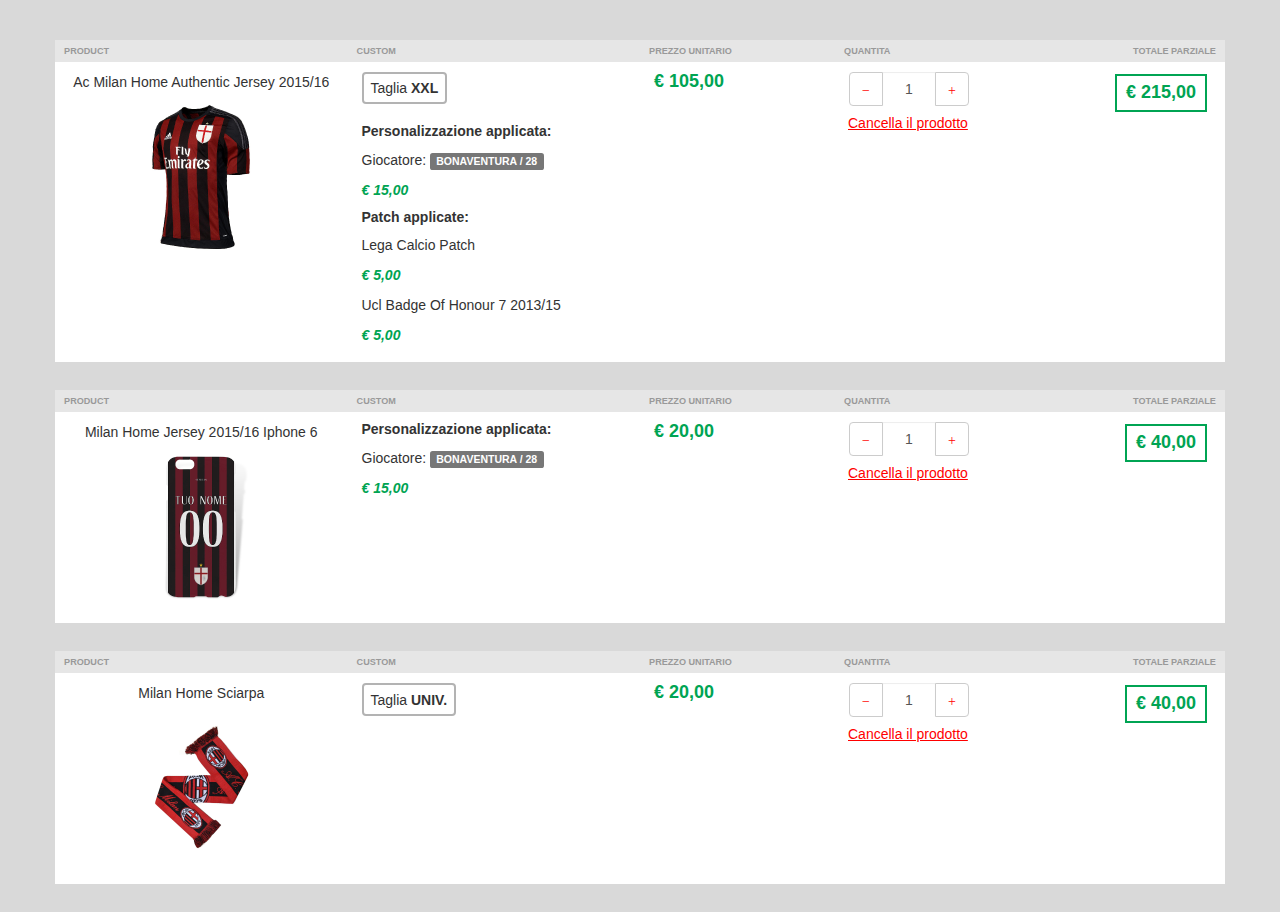
==== index.html @ c979b701 "add files" ====
<!-- col 01--><!DOCTYPE html>
<html lang="en">
  <head>
    <title>Cart AC MILAN</title>
    <title>DevTips Starter Kit</title>
    <meta charset="utf-8">
    <meta name="viewport" content="width=device-width, initial-scale=1">
    <!--link(rel="shortcut icon" href="assets/img/favicons/favicon.ico")-->
    <link rel="stylesheet" href="assets/css/main.css">
    <link href="" rel="stylesheet" type="text/css">
  </head>
  <body class="cart-checkout">
    <!-- content here
    .container-fluid
    	.container
    		header
    			p.text-center sample header
    		section.contentLineUP
    			block topBlock
    				if namepage == "cart"
    					.col-xs-12
    						h1 SHOPPING CART
    				if namepage == "cart-checkout"
    					.col-xs-12.col-sm-3
    						h3 SHOPPING CART
    					.col-xs-12.col-sm-9
    						ul.list-inline.pull-right
    							li
    								a(href="#paypall")
    									img(src="assets/images/payPall.jpg")
    							li
    								a.btn.btn-lg.btn-primary(href="#paypall")= checkOutBtnCopy
    --><br><br>
    <div class="container-fluid containerTableProd no-gutter">
      <div class="container no-gutter">
        <!-- product 01-->
        <div class="ProdTable row">
          <div class="col-xs-12 col-sm-6 col-md-3 product">
            <p class="titleHead"><strong>product</strong></p>
            <p class="text-center">Ac Milan Home Authentic Jersey 2015/16</p><img src="assets/images/thumb01.jpg" class="img-responsive"/>
          </div>
          <div class="col-xs-12 col-sm-6 col-md-3 custom">
            <p class="titleHead"><strong>custom</strong></p>
            <p class="size">Taglia <strong>XXL</strong></p>
            <ul class="customisation">
              <li>
                <h5><strong>Personalizzazione applicata:</strong></h5>
                <p>Giocatore: <span class="label label-default lead">BONAVENTURA / 28</span></p>
                <p class="price"><strong><em>€ 15,00</em></strong></p>
              </li>
              <li>
                <h5><strong>Patch applicate:</strong></h5>
                <div class="pers">
                  <p>Lega Calcio Patch</p>
                  <p class="price"><strong><em>€ 5,00</em></strong></p>
                </div>
                <div class="pers">
                  <p>Ucl Badge Of Honour 7 2013/15</p>
                  <p class="price"><strong><em>€ 5,00</em></strong></p>
                </div>
              </li>
            </ul>
          </div>
          <div class="col-xs-12 col-sm-12 col-md-6 priceOption">
            <div class="row">
              <div class="col-xs-12 col-sm-6 col-md-4 priceUnit">
                <p class="titleHead"><strong>prezzo unitario</strong></p>
                <h4 class="price"><strong>€ 105,00</strong></h4>
              </div>
              <div class="col-xs-6 col-sm-6 col-md-4 quantity">
                <p class="titleHead"><strong>quantita</strong></p>
                <div class="input-group number-spinner"><span class="input-group-btn left">
                    <button data-dir="dwn" class="btn btn-default"><span class="glyphicon glyphicon-minus"></span></button></span>
                  <input type="text" value="1" class="form-control text-center qty"><span class="input-group-btn right">
                    <button data-dir="up" class="btn btn-default"><span class="glyphicon glyphicon-plus"></span></button></span>
                </div><a href="#" class="btn">Cancella il prodotto</a>
              </div>
              <div class="col-xs-6 col-sm-12 col-md-4 partialPrice">
                <p class="titleHead"><strong>totale parziale</strong></p>
                <h4 class="unitPrice"><strong class="price">€ 215,00</strong></h4>
              </div>
            </div>
          </div>
          <div class="clearfix"></div>
        </div>
        <!-- product 02-->
        <div class="ProdTable row">
          <div class="col-xs-12 col-sm-6 col-md-3 product">
            <p class="titleHead"><strong>product</strong></p>
            <p class="text-center">Milan Home Jersey 2015/16 Iphone 6</p><img src="assets/images/thumb02.jpg" class="img-responsive"/>
          </div>
          <div class="col-xs-12 col-sm-6 col-md-3 custom">
            <p class="titleHead"><strong>custom</strong></p>
            <!--p.size Taglia XXL-->
            <ul class="customisation">
              <li>
                <h5><strong>Personalizzazione applicata:</strong></h5>
                <p>Giocatore: <span class="label label-default lead">BONAVENTURA / 28</span></p>
                <p class="price"><strong><em>€ 15,00</em></strong></p>
              </li>
              <!--li
              h5: strong Patch applicate:
              +patch("Lega Calcio Patch", "5,00")
              +patch("Ucl Badge Of Honour 7 2013/15", "5,00")
              
              -->
            </ul>
          </div>
          <div class="col-xs-12 col-sm-12 col-md-6 priceOption">
            <div class="row">
              <div class="col-xs-12 col-sm-6 col-md-4 priceUnit">
                <p class="titleHead"><strong>prezzo unitario</strong></p>
                <h4 class="price"><strong>€ 20,00</strong></h4>
              </div>
              <div class="col-xs-6 col-sm-6 col-md-4 quantity">
                <p class="titleHead"><strong>quantita</strong></p>
                <div class="input-group number-spinner"><span class="input-group-btn left">
                    <button data-dir="dwn" class="btn btn-default"><span class="glyphicon glyphicon-minus"></span></button></span>
                  <input type="text" value="1" class="form-control text-center qty"><span class="input-group-btn right">
                    <button data-dir="up" class="btn btn-default"><span class="glyphicon glyphicon-plus"></span></button></span>
                </div><a href="#" class="btn">Cancella il prodotto</a>
              </div>
              <div class="col-xs-6 col-sm-12 col-md-4 partialPrice">
                <p class="titleHead"><strong>totale parziale</strong></p>
                <h4 class="unitPrice"><strong class="price">€ 40,00</strong></h4>
              </div>
            </div>
          </div>
          <div class="clearfix"></div>
        </div>
        <!-- product 02-->
        <div class="ProdTable row">
          <div class="col-xs-12 col-sm-6 col-md-3 product">
            <p class="titleHead"><strong>product</strong></p>
            <p class="text-center">Milan Home Sciarpa</p><img src="assets/images/thumb03.jpg" class="img-responsive"/>
          </div>
          <div class="col-xs-12 col-sm-6 col-md-3 custom">
            <p class="titleHead"><strong>custom</strong></p>
            <p class="size">Taglia <strong>UNIV.</strong></p>
          </div>
          <div class="col-xs-12 col-sm-12 col-md-6 priceOption">
            <div class="row">
              <div class="col-xs-12 col-sm-6 col-md-4 priceUnit">
                <p class="titleHead"><strong>prezzo unitario</strong></p>
                <h4 class="price"><strong>€ 20,00</strong></h4>
              </div>
              <div class="col-xs-6 col-sm-6 col-md-4 quantity">
                <p class="titleHead"><strong>quantita</strong></p>
                <div class="input-group number-spinner"><span class="input-group-btn left">
                    <button data-dir="dwn" class="btn btn-default"><span class="glyphicon glyphicon-minus"></span></button></span>
                  <input type="text" value="1" class="form-control text-center qty"><span class="input-group-btn right">
                    <button data-dir="up" class="btn btn-default"><span class="glyphicon glyphicon-plus"></span></button></span>
                </div><a href="#" class="btn">Cancella il prodotto</a>
              </div>
              <div class="col-xs-6 col-sm-12 col-md-4 partialPrice">
                <p class="titleHead"><strong>totale parziale</strong></p>
                <h4 class="unitPrice"><strong class="price">€ 40,00</strong></h4>
              </div>
            </div>
          </div>
          <div class="clearfix"></div>
        </div>
      </div>
    </div>
    <!--script(src="assets/js/jquery-2.1.4.min.js")-->
    <!--script(src="assets/js/functions.js" type="text/javascript")-->
  </body>
</html>
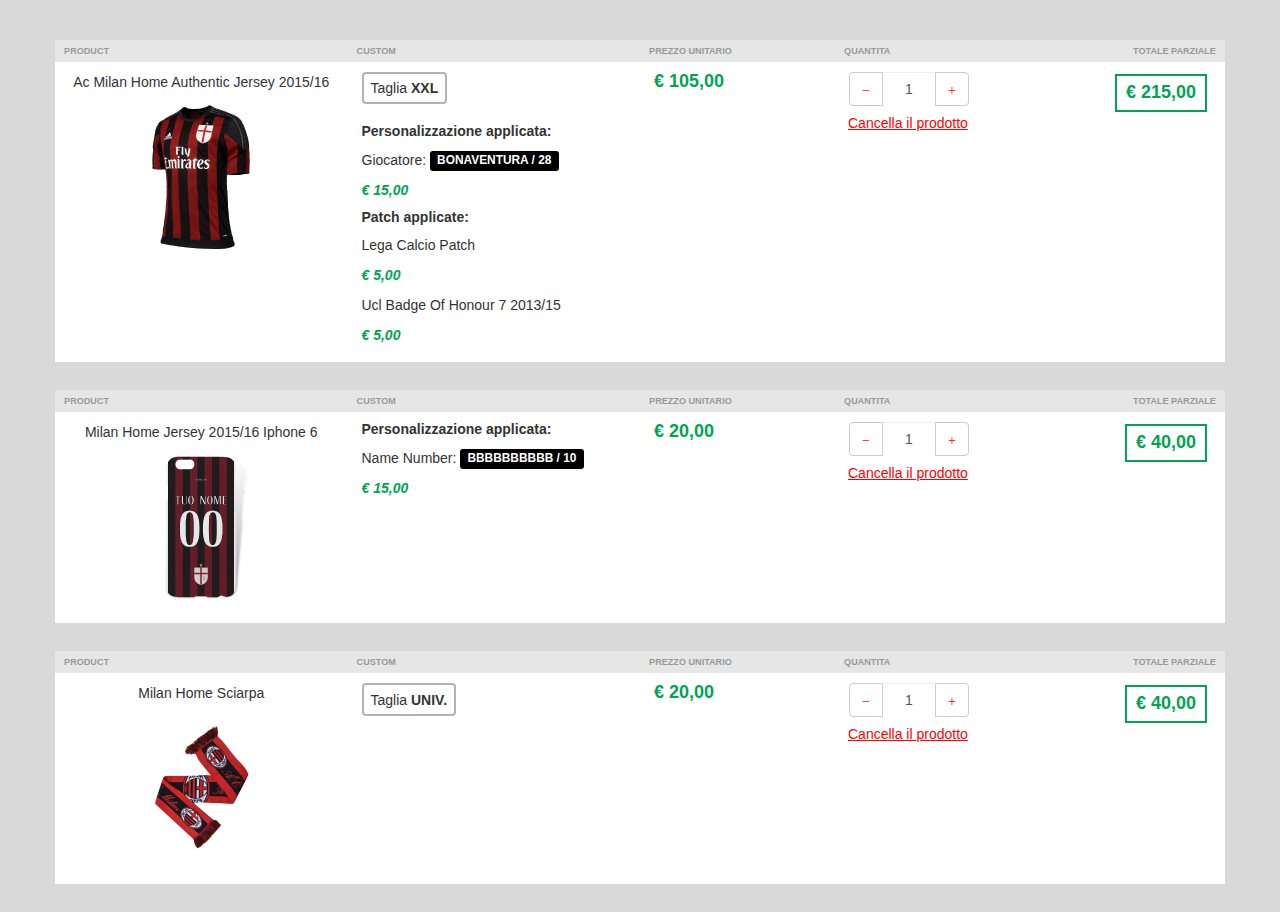
==== commit 419e1953: "sample link" ====
--- a/index.html
+++ b/index.html
@@ -46,7 +46,7 @@
             <ul class="customisation">
               <li>
                 <h5><strong>Personalizzazione applicata:</strong></h5>
-                <p>Giocatore: <span class="label label-default lead">BONAVENTURA / 28</span></p>
+                <p>Giocatore: <span class="label label-default">BONAVENTURA / 28</span></p>
                 <p class="price"><strong><em>€ 15,00</em></strong></p>
               </li>
               <li>
@@ -96,7 +96,7 @@
             <ul class="customisation">
               <li>
                 <h5><strong>Personalizzazione applicata:</strong></h5>
-                <p>Giocatore: <span class="label label-default lead">BONAVENTURA / 28</span></p>
+                <p>Name Number: <span class="label label-default">BBBBBBBBBB / 10</span></p>
                 <p class="price"><strong><em>€ 15,00</em></strong></p>
               </li>
               <!--li
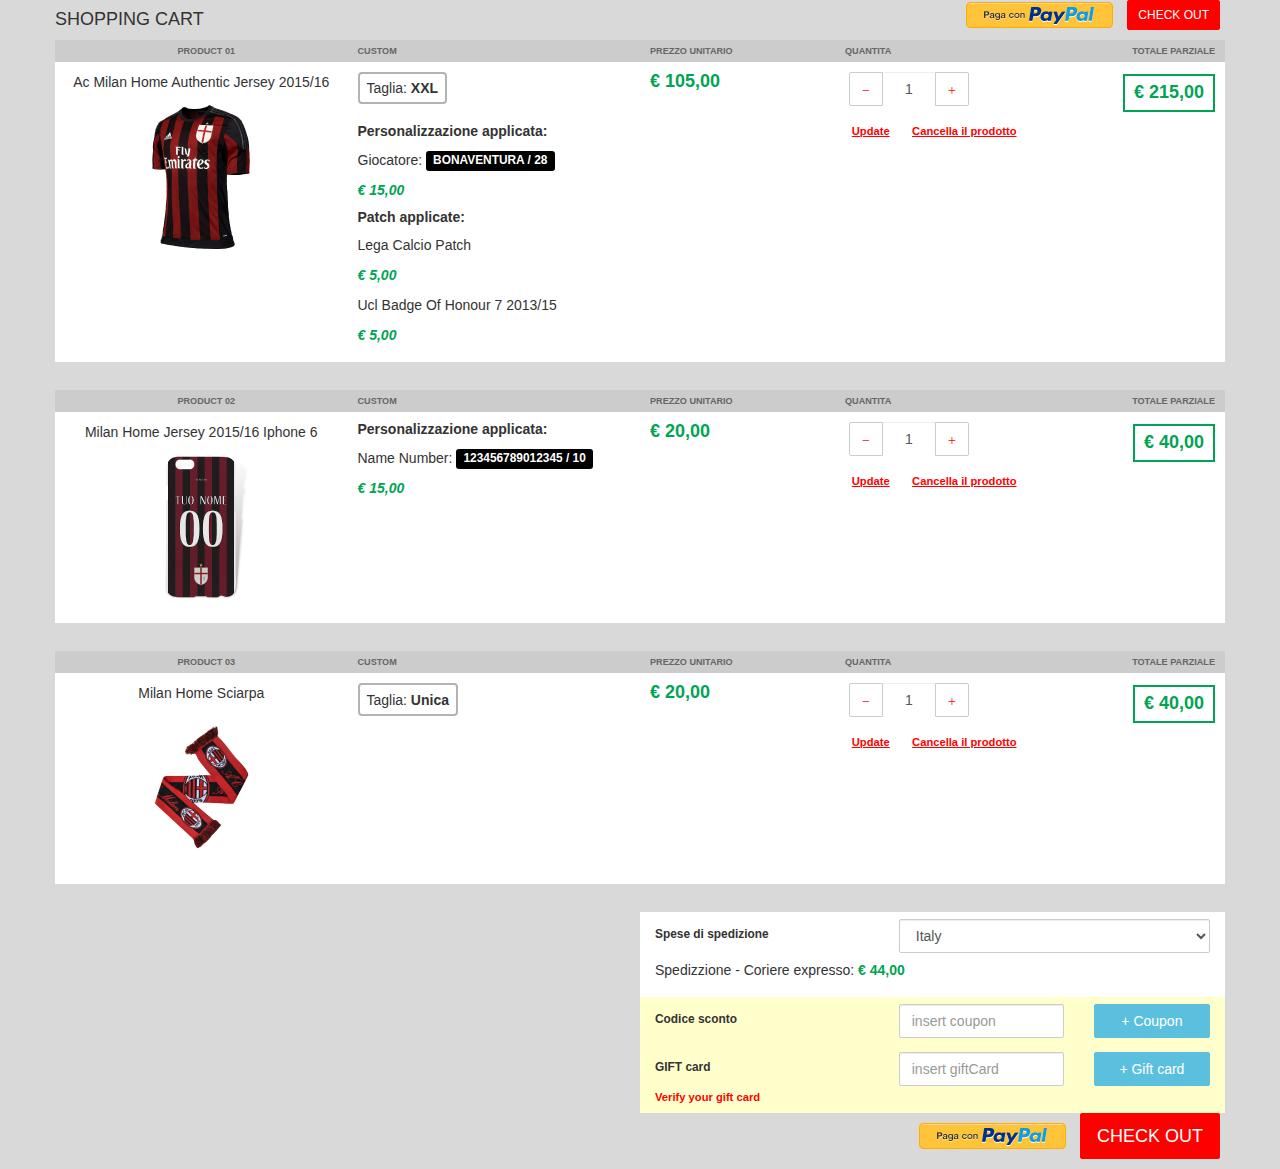
==== commit aeaee43c: "coupon gift card shipping" ====
--- a/index.html
+++ b/index.html
@@ -11,156 +11,217 @@
     <link href="" rel="stylesheet" type="text/css">
   </head>
   <body class="cart-checkout">
-    <!-- content here
-    .container-fluid
-    	.container
-    		header
-    			p.text-center sample header
-    		section.contentLineUP
-    			block topBlock
-    				if namepage == "cart"
-    					.col-xs-12
-    						h1 SHOPPING CART
-    				if namepage == "cart-checkout"
-    					.col-xs-12.col-sm-3
-    						h3 SHOPPING CART
-    					.col-xs-12.col-sm-9
-    						ul.list-inline.pull-right
-    							li
-    								a(href="#paypall")
-    									img(src="assets/images/payPall.jpg")
-    							li
-    								a.btn.btn-lg.btn-primary(href="#paypall")= checkOutBtnCopy
-    --><br><br>
-    <div class="container-fluid containerTableProd no-gutter">
+    <!-- content here-->
+    <div class="container-fluid no-gutter">
       <div class="container no-gutter">
-        <!-- product 01-->
-        <div class="ProdTable row">
-          <div class="col-xs-12 col-sm-6 col-md-3 product">
-            <p class="titleHead"><strong>product</strong></p>
-            <p class="text-center">Ac Milan Home Authentic Jersey 2015/16</p><img src="assets/images/thumb01.jpg" class="img-responsive"/>
-          </div>
-          <div class="col-xs-12 col-sm-6 col-md-3 custom">
-            <p class="titleHead"><strong>custom</strong></p>
-            <p class="size">Taglia <strong>XXL</strong></p>
-            <ul class="customisation">
-              <li>
-                <h5><strong>Personalizzazione applicata:</strong></h5>
-                <p>Giocatore: <span class="label label-default">BONAVENTURA / 28</span></p>
-                <p class="price"><strong><em>€ 15,00</em></strong></p>
-              </li>
-              <li>
-                <h5><strong>Patch applicate:</strong></h5>
-                <div class="pers">
-                  <p>Lega Calcio Patch</p>
-                  <p class="price"><strong><em>€ 5,00</em></strong></p>
-                </div>
-                <div class="pers">
-                  <p>Ucl Badge Of Honour 7 2013/15</p>
-                  <p class="price"><strong><em>€ 5,00</em></strong></p>
-                </div>
-              </li>
+        <section class="contentLineUp">
+          <div class="col-xs-12 col-sm-3">
+            <h4>SHOPPING CART</h4>
+          </div>
+          <div class="col-xs-12 col-sm-9">
+            <ul class="list-inline text-right">
+              <li><a href="#paypall"><img src="assets/images/payPall.png"></a></li>
+              <li><a href="#paypall" class="btn btn-sm btn-primary">CHECK OUT</a></li>
             </ul>
           </div>
-          <div class="col-xs-12 col-sm-12 col-md-6 priceOption">
-            <div class="row">
-              <div class="col-xs-12 col-sm-6 col-md-4 priceUnit">
-                <p class="titleHead"><strong>prezzo unitario</strong></p>
-                <h4 class="price"><strong>€ 105,00</strong></h4>
-              </div>
-              <div class="col-xs-6 col-sm-6 col-md-4 quantity">
-                <p class="titleHead"><strong>quantita</strong></p>
-                <div class="input-group number-spinner"><span class="input-group-btn left">
-                    <button data-dir="dwn" class="btn btn-default"><span class="glyphicon glyphicon-minus"></span></button></span>
-                  <input type="text" value="1" class="form-control text-center qty"><span class="input-group-btn right">
-                    <button data-dir="up" class="btn btn-default"><span class="glyphicon glyphicon-plus"></span></button></span>
-                </div><a href="#" class="btn">Cancella il prodotto</a>
-              </div>
-              <div class="col-xs-6 col-sm-12 col-md-4 partialPrice">
-                <p class="titleHead"><strong>totale parziale</strong></p>
-                <h4 class="unitPrice"><strong class="price">€ 215,00</strong></h4>
-              </div>
-            </div>
-          </div>
-          <div class="clearfix"></div>
-        </div>
-        <!-- product 02-->
-        <div class="ProdTable row">
-          <div class="col-xs-12 col-sm-6 col-md-3 product">
-            <p class="titleHead"><strong>product</strong></p>
-            <p class="text-center">Milan Home Jersey 2015/16 Iphone 6</p><img src="assets/images/thumb02.jpg" class="img-responsive"/>
-          </div>
-          <div class="col-xs-12 col-sm-6 col-md-3 custom">
-            <p class="titleHead"><strong>custom</strong></p>
-            <!--p.size Taglia XXL-->
-            <ul class="customisation">
-              <li>
-                <h5><strong>Personalizzazione applicata:</strong></h5>
-                <p>Name Number: <span class="label label-default">BBBBBBBBBB / 10</span></p>
-                <p class="price"><strong><em>€ 15,00</em></strong></p>
-              </li>
-              <!--li
-              h5: strong Patch applicate:
-              +patch("Lega Calcio Patch", "5,00")
-              +patch("Ucl Badge Of Honour 7 2013/15", "5,00")
+        </section>
+      </div>
+    </div>
+    <div class="container containerTableProd no-gutter">
+      <div class="ProdTable row">
+        <div class="col-xs-12 col-sm-6 col-md-3 product">
+          <p class="titleHead"><strong>product 01</strong></p>
+          <p class="text-center">Ac Milan Home Authentic Jersey 2015/16</p><img src="assets/images/thumb01.jpg" class="img-responsive"/>
+        </div>
+        <div class="col-xs-12 col-sm-6 col-md-3 custom">
+          <p class="titleHead"><strong>custom</strong></p>
+          <p class="size">Taglia: <strong>XXL</strong></p>
+          <ul class="customisation">
+            <li>
+              <h5><strong>Personalizzazione applicata:</strong></h5>
+              <p>Giocatore: <span class="label label-default">BONAVENTURA / 28</span></p>
+              <p class="price"><strong><em>€ 15,00</em></strong></p>
+            </li>
+            <li>
+              <h5><strong>Patch applicate:</strong></h5>
+              <div class="pers">
+                <p>Lega Calcio Patch</p>
+                <p class="price"><strong><em>€ 5,00</em></strong></p>
+              </div>
+              <div class="pers">
+                <p>Ucl Badge Of Honour 7 2013/15</p>
+                <p class="price"><strong><em>€ 5,00</em></strong></p>
+              </div>
+            </li>
+          </ul>
+        </div>
+        <hr class="col-xs-12 visible-xs-block visible-sm-block">
+        <div class="col-xs-12 col-sm-12 col-md-6 priceOption">
+          <div class="row">
+            <div class="col-xs-12 col-sm-12 col-md-4 priceUnit">
+              <p class="titleHead"><strong>prezzo unitario</strong></p>
+              <h4 class="price"><strong>€ 105,00</strong></h4>
+            </div>
+            <div class="col-xs-6 col-sm-6 col-md-4 quantity">
+              <p class="titleHead"><strong>quantita</strong></p>
+              <div class="input-group number-spinner"><span class="input-group-btn left">
+                  <button data-dir="dwn" class="btn btn-default"><span class="glyphicon glyphicon-minus"></span></button></span>
+                <input type="text" value="1" class="form-control text-center qty"><span class="input-group-btn right">
+                  <button data-dir="up" class="btn btn-default"><span class="glyphicon glyphicon-plus"></span></button></span>
+              </div>
+              <div class="modifyAction"><a href="#" class="update"><strong>Update</strong></a><a href="#" class="delete"><strong>Cancella il prodotto</strong></a></div>
+            </div>
+            <div class="col-xs-6 col-sm-6 col-md-4 partialPrice">
+              <p class="titleHead"><strong>totale parziale</strong></p>
+              <h4 class="unitPrice"><strong class="price">€ 215,00</strong></h4>
+            </div>
+          </div>
+        </div>
+        <div class="clearfix"></div>
+      </div>
+      <div class="ProdTable row">
+        <div class="col-xs-12 col-sm-6 col-md-3 product">
+          <p class="titleHead"><strong>product 02</strong></p>
+          <p class="text-center">Milan Home Jersey 2015/16 Iphone 6</p><img src="assets/images/thumb02.jpg" class="img-responsive"/>
+        </div>
+        <div class="col-xs-12 col-sm-6 col-md-3 custom">
+          <p class="titleHead"><strong>custom</strong></p>
+          <!--p.size Taglia XXL-->
+          <ul class="customisation">
+            <li>
+              <h5><strong>Personalizzazione applicata:</strong></h5>
+              <p>Name Number: <span class="label label-default">123456789012345 / 10</span></p>
+              <p class="price"><strong><em>€ 15,00</em></strong></p>
+            </li>
+            <!--li
+            h5: strong Patch applicate:
+            +patch("Lega Calcio Patch", "5,00")
+            +patch("Ucl Badge Of Honour 7 2013/15", "5,00")
+            -->
+          </ul>
+        </div>
+        <hr class="col-xs-12 visible-xs-block visible-sm-block">
+        <div class="col-xs-12 col-sm-12 col-md-6 priceOption">
+          <div class="row">
+            <div class="col-xs-12 col-sm-12 col-md-4 priceUnit">
+              <p class="titleHead"><strong>prezzo unitario</strong></p>
+              <h4 class="price"><strong>€ 20,00</strong></h4>
+            </div>
+            <div class="col-xs-6 col-sm-6 col-md-4 quantity">
+              <p class="titleHead"><strong>quantita</strong></p>
+              <div class="input-group number-spinner"><span class="input-group-btn left">
+                  <button data-dir="dwn" class="btn btn-default"><span class="glyphicon glyphicon-minus"></span></button></span>
+                <input type="text" value="1" class="form-control text-center qty"><span class="input-group-btn right">
+                  <button data-dir="up" class="btn btn-default"><span class="glyphicon glyphicon-plus"></span></button></span>
+              </div>
+              <div class="modifyAction"><a href="#" class="update"><strong>Update</strong></a><a href="#" class="delete"><strong>Cancella il prodotto</strong></a></div>
+            </div>
+            <div class="col-xs-6 col-sm-6 col-md-4 partialPrice">
+              <p class="titleHead"><strong>totale parziale</strong></p>
+              <h4 class="unitPrice"><strong class="price">€ 40,00</strong></h4>
+            </div>
+          </div>
+        </div>
+        <div class="clearfix"></div>
+      </div>
+      <div class="ProdTable row">
+        <div class="col-xs-12 col-sm-6 col-md-3 product">
+          <p class="titleHead"><strong>product 03</strong></p>
+          <p class="text-center">Milan Home Sciarpa</p><img src="assets/images/thumb03.jpg" class="img-responsive"/>
+        </div>
+        <div class="col-xs-12 col-sm-6 col-md-3 custom">
+          <p class="titleHead"><strong>custom</strong></p>
+          <p class="size">Taglia: <strong>Unica</strong></p>
+        </div>
+        <hr class="col-xs-12 visible-xs-block visible-sm-block">
+        <div class="col-xs-12 col-sm-12 col-md-6 priceOption">
+          <div class="row">
+            <div class="col-xs-12 col-sm-112 col-md-4 priceUnit">
+              <p class="titleHead"><strong>prezzo unitario</strong></p>
+              <h4 class="price"><strong>€ 20,00</strong></h4>
+            </div>
+            <div class="col-xs-6 col-sm-6 col-md-4 quantity">
+              <p class="titleHead"><strong>quantita</strong></p>
+              <div class="input-group number-spinner"><span class="input-group-btn left">
+                  <button data-dir="dwn" class="btn btn-default"><span class="glyphicon glyphicon-minus"></span></button></span>
+                <input type="text" value="1" class="form-control text-center qty"><span class="input-group-btn right">
+                  <button data-dir="up" class="btn btn-default"><span class="glyphicon glyphicon-plus"></span></button></span>
+              </div>
+              <div class="modifyAction"><a href="#" class="update"><strong>Update</strong></a><a href="#" class="delete"><strong>Cancella il prodotto</strong></a></div>
+            </div>
+            <div class="col-xs-6 col-sm-6 col-md-4 partialPrice">
+              <p class="titleHead"><strong>totale parziale</strong></p>
+              <h4 class="unitPrice"><strong class="price">€ 40,00</strong></h4>
+            </div>
+          </div>
+        </div>
+      </div>
+      <div class="clearfix"></div>
+    </div>
+    <!--.container-fluid-->
+    <div class="container">
+      <div class="row">
+        <div class="col-xs-12 col-sm-6"></div>
+        <!-- shipping - coupon & gift-->
+        <div class="col-xs-12 col-sm-6 shippingCouponGift">
+          <form class="form-horizontal">
+            <div class="form-group row shipping">
+              <label for="Shipping" class="col-xs-12 col-sm-6 col-md-5 control-label"><span class="text-left pull-left">Spese di spedizione</span></label>
+              <!--input.form-control( type="text" class="" id="Shipping" placeholder="Italy")-->
+              <div class="col-xs-12 col-sm-6 col-md-7">
+                <select class="form-control">
+                  <option>Italy</option>
+                  <option>Romania</option>
+                  <option>CCCP</option>
+                  <option>USA</option>
+                  <option>UK</option>
+                </select>
+              </div>
+              <!--button.btn.btn-default(type="submit")-->
+              <div class="col-xs-12">
+                <p>Spedizzione - Coriere expresso: <strong class="price">€ 44,00</strong></p>
+              </div>
+            </div>
+            <div class="form-group row coupon">
+              <label for="coupon" class="col-xs-12 col-sm-3 col-md-5 control-label"><span class="text-left pull-left">Codice sconto</span></label>
+              <div class="col-xs-7 col-sm-5 col-md-4">
+                <input type="text" id="coupon" placeholder="insert coupon" class="form-control">
+              </div>
+              <div class="col-xs-5 col-sm-4 col-md-3">
+                <button type="submit" class="btn btn-info pull-right">+ Coupon</button>
+              </div>
+              <!-- .col-xs-12
+              p Coupon: 
+              	strong FREE SHIPPING
               
               -->
-            </ul>
-          </div>
-          <div class="col-xs-12 col-sm-12 col-md-6 priceOption">
-            <div class="row">
-              <div class="col-xs-12 col-sm-6 col-md-4 priceUnit">
-                <p class="titleHead"><strong>prezzo unitario</strong></p>
-                <h4 class="price"><strong>€ 20,00</strong></h4>
-              </div>
-              <div class="col-xs-6 col-sm-6 col-md-4 quantity">
-                <p class="titleHead"><strong>quantita</strong></p>
-                <div class="input-group number-spinner"><span class="input-group-btn left">
-                    <button data-dir="dwn" class="btn btn-default"><span class="glyphicon glyphicon-minus"></span></button></span>
-                  <input type="text" value="1" class="form-control text-center qty"><span class="input-group-btn right">
-                    <button data-dir="up" class="btn btn-default"><span class="glyphicon glyphicon-plus"></span></button></span>
-                </div><a href="#" class="btn">Cancella il prodotto</a>
-              </div>
-              <div class="col-xs-6 col-sm-12 col-md-4 partialPrice">
-                <p class="titleHead"><strong>totale parziale</strong></p>
-                <h4 class="unitPrice"><strong class="price">€ 40,00</strong></h4>
-              </div>
-            </div>
-          </div>
-          <div class="clearfix"></div>
-        </div>
-        <!-- product 02-->
-        <div class="ProdTable row">
-          <div class="col-xs-12 col-sm-6 col-md-3 product">
-            <p class="titleHead"><strong>product</strong></p>
-            <p class="text-center">Milan Home Sciarpa</p><img src="assets/images/thumb03.jpg" class="img-responsive"/>
-          </div>
-          <div class="col-xs-12 col-sm-6 col-md-3 custom">
-            <p class="titleHead"><strong>custom</strong></p>
-            <p class="size">Taglia <strong>UNIV.</strong></p>
-          </div>
-          <div class="col-xs-12 col-sm-12 col-md-6 priceOption">
-            <div class="row">
-              <div class="col-xs-12 col-sm-6 col-md-4 priceUnit">
-                <p class="titleHead"><strong>prezzo unitario</strong></p>
-                <h4 class="price"><strong>€ 20,00</strong></h4>
-              </div>
-              <div class="col-xs-6 col-sm-6 col-md-4 quantity">
-                <p class="titleHead"><strong>quantita</strong></p>
-                <div class="input-group number-spinner"><span class="input-group-btn left">
-                    <button data-dir="dwn" class="btn btn-default"><span class="glyphicon glyphicon-minus"></span></button></span>
-                  <input type="text" value="1" class="form-control text-center qty"><span class="input-group-btn right">
-                    <button data-dir="up" class="btn btn-default"><span class="glyphicon glyphicon-plus"></span></button></span>
-                </div><a href="#" class="btn">Cancella il prodotto</a>
-              </div>
-              <div class="col-xs-6 col-sm-12 col-md-4 partialPrice">
-                <p class="titleHead"><strong>totale parziale</strong></p>
-                <h4 class="unitPrice"><strong class="price">€ 40,00</strong></h4>
-              </div>
-            </div>
-          </div>
-          <div class="clearfix"></div>
-        </div>
+            </div>
+            <div class="form-group row giftCard">
+              <label for="giftCard" class="col-xs-12 col-sm-3 col-md-5 control-label"><span class="text-left pull-left">GIFT card</span></label>
+              <div class="col-xs-7 col-sm-5 col-md-4">
+                <input type="text" id="giftCard" placeholder="insert giftCard" class="form-control">
+              </div>
+              <div class="col-xs-5 col-sm-4 col-md-3">
+                <button type="submit" class="btn btn-info pull-right">+ Gift card</button>
+              </div>
+              <div class="col-xs-12"><a href="#" class="bg-link"><strong>Verify your gift card</strong></a></div>
+            </div>
+          </form>
+        </div>
+      </div>
+    </div>
+    <div class="container-fluid no-gutter">
+      <div class="container no-gutter">
+        <section class="contentLineDown">
+          <div class="row">
+            <div class="col-xs-12 col-sm-12">
+              <ul class="list-inline text-right">
+                <li><a href="#paypall"><img src="assets/images/payPall.png"></a></li>
+                <li><a href="#paypall" class="btn btn-lg btn-primary">CHECK OUT</a></li>
+              </ul>
+            </div>
+          </div>
+        </section>
       </div>
     </div>
     <!--script(src="assets/js/jquery-2.1.4.min.js")-->
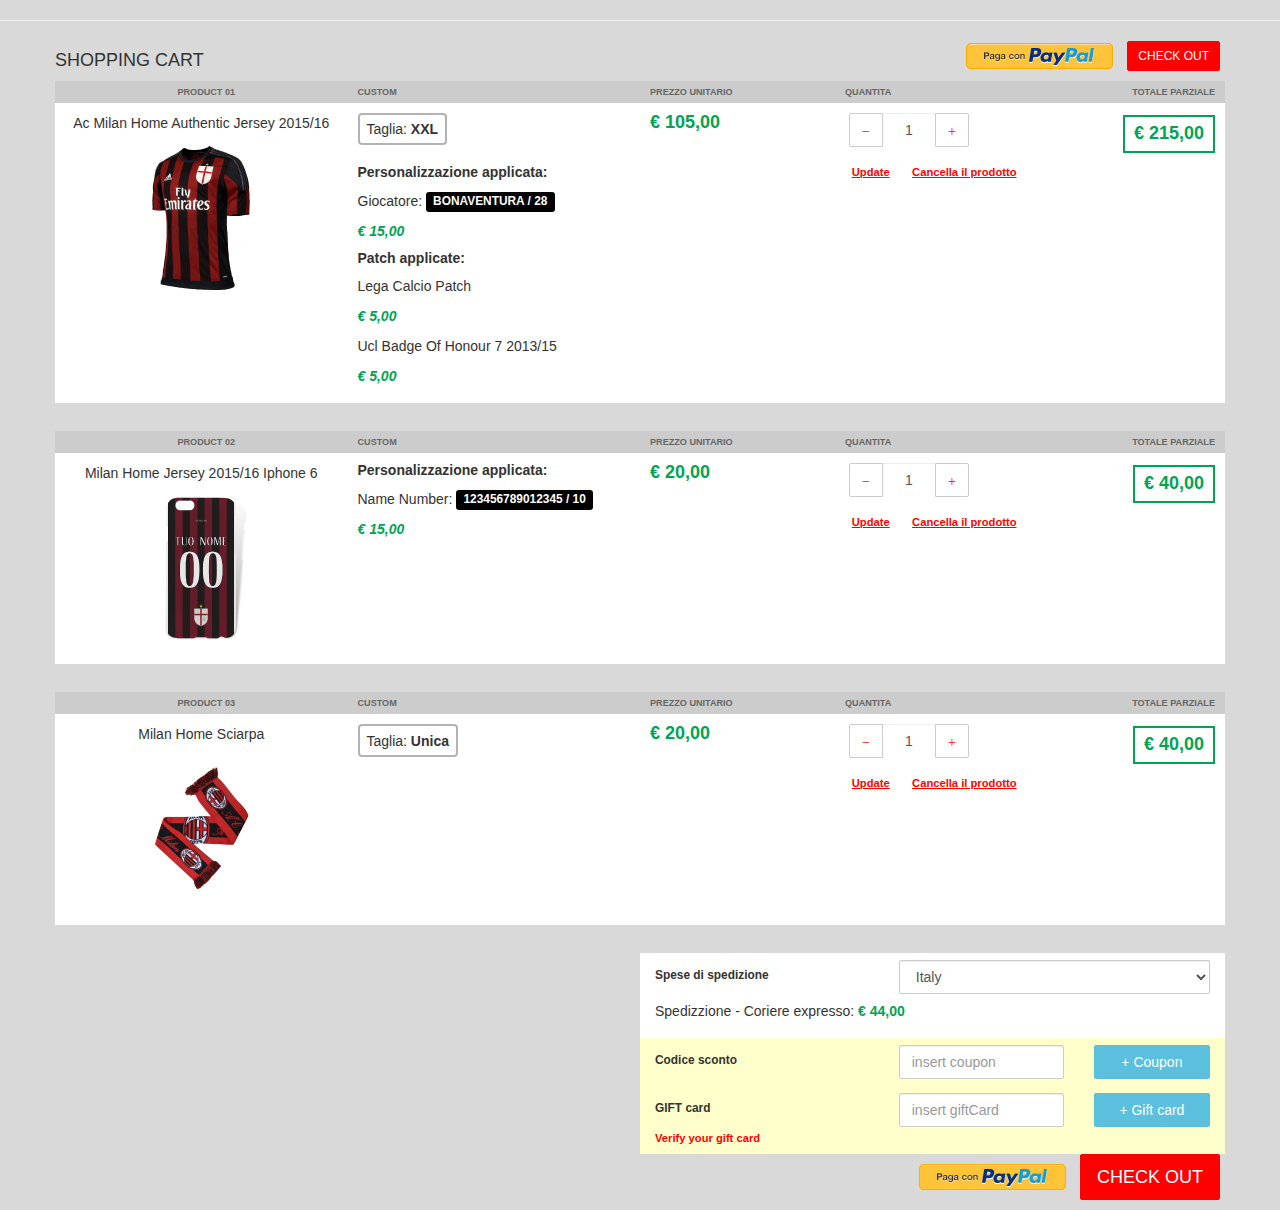
==== commit 544a401d: "ad hr TOP :)" ====
--- a/index.html
+++ b/index.html
@@ -12,6 +12,7 @@
   </head>
   <body class="cart-checkout">
     <!-- content here-->
+    <hr>
     <div class="container-fluid no-gutter">
       <div class="container no-gutter">
         <section class="contentLineUp">
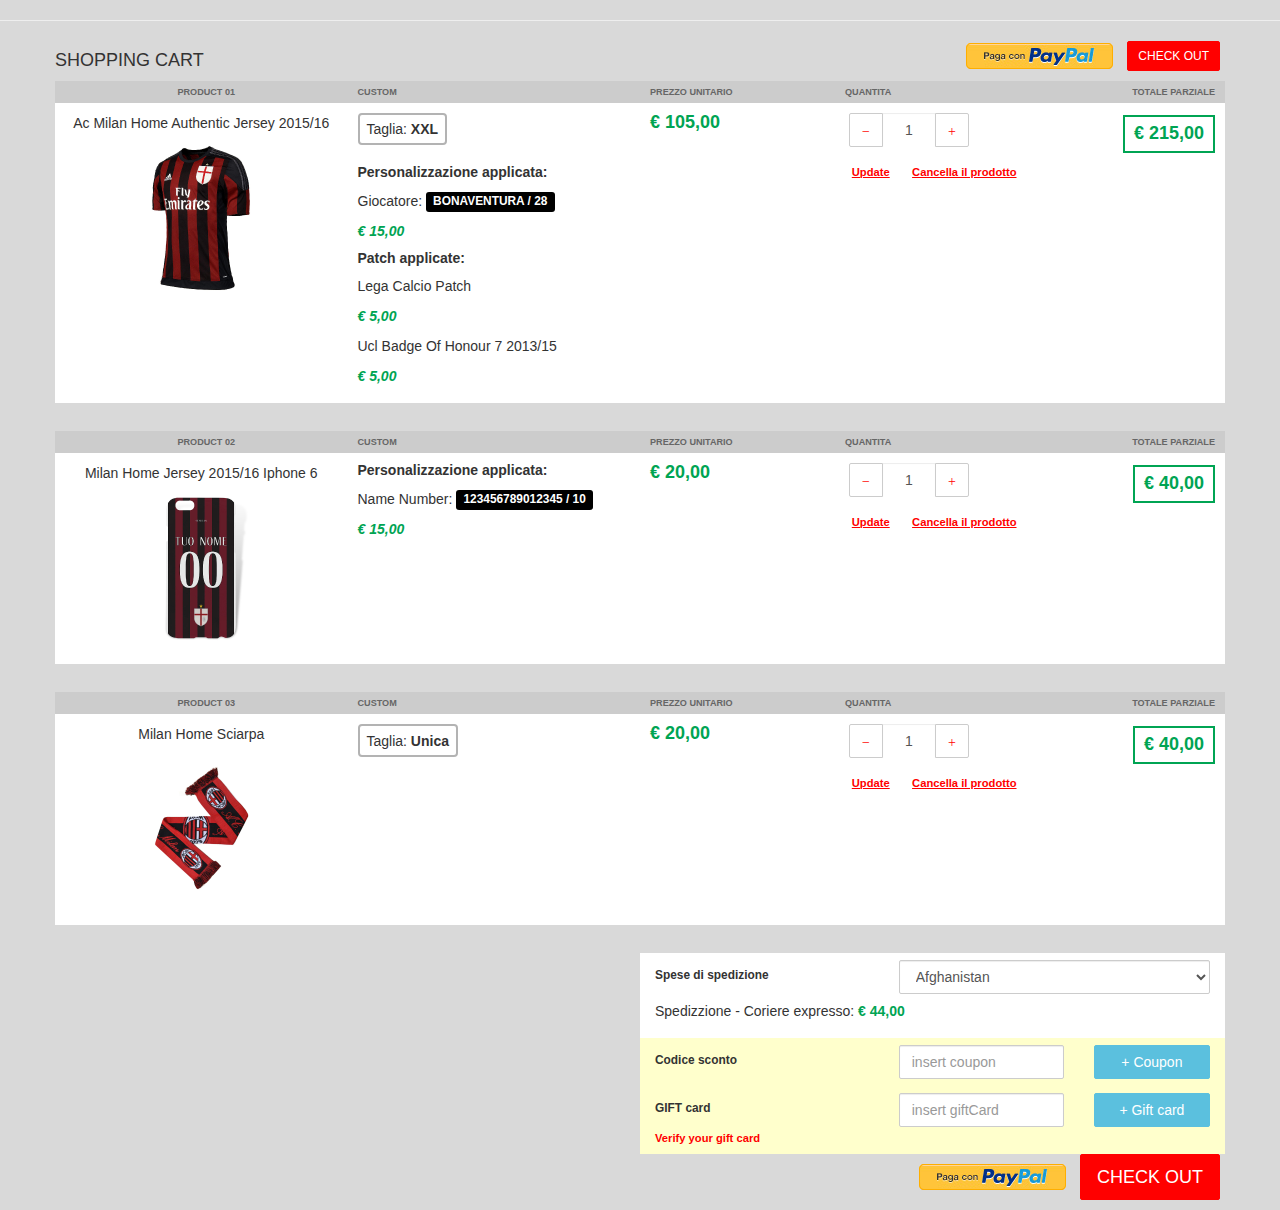
==== commit 9428f501: "add country" ====
--- a/index.html
+++ b/index.html
@@ -171,11 +171,211 @@
               <!--input.form-control( type="text" class="" id="Shipping" placeholder="Italy")-->
               <div class="col-xs-12 col-sm-6 col-md-7">
                 <select class="form-control">
+                  <option>Afghanistan</option>
+                  <option>Albania</option>
+                  <option>Algeria</option>
+                  <option>Andorra</option>
+                  <option>Angola</option>
+                  <option>Antigua and Barbuda</option>
+                  <option>Argentina</option>
+                  <option>Armenia</option>
+                  <option>Aruba</option>
+                  <option>Australia</option>
+                  <option>Austria</option>
+                  <option>Azerbaijan</option>
+                  <option>Bahamas, The</option>
+                  <option>Bahrain</option>
+                  <option>Bangladesh</option>
+                  <option>Barbados</option>
+                  <option>Belarus</option>
+                  <option>Belgium</option>
+                  <option>Belize</option>
+                  <option>Benin</option>
+                  <option>Bhutan</option>
+                  <option>Bolivia</option>
+                  <option>Bosnia and Herzegovina</option>
+                  <option>Botswana</option>
+                  <option>Brazil</option>
+                  <option>Brunei</option>
+                  <option>Bulgaria</option>
+                  <option>Burkina Faso</option>
+                  <option>Burma</option>
+                  <option>Burundi</option>
+                  <option>Cambodia</option>
+                  <option>Cameroon</option>
+                  <option>Canada</option>
+                  <option>Cape Verde</option>
+                  <option>Central African Republic</option>
+                  <option>Chad</option>
+                  <option>Chile</option>
+                  <option>China</option>
+                  <option>Colombia</option>
+                  <option>Comoros</option>
+                  <option>Congo, Democratic Republic of the</option>
+                  <option>Congo, Republic of the</option>
+                  <option>Costa Rica</option>
+                  <option>Cote d'Ivoire</option>
+                  <option>Croatia</option>
+                  <option>Cuba</option>
+                  <option>Curacao</option>
+                  <option>Cyprus</option>
+                  <option>Czech Republic</option>
+                  <option>Denmark</option>
+                  <option>Djibouti</option>
+                  <option>Dominica</option>
+                  <option>Dominican Republic</option>
+                  <option>East Timor (see Timor-Leste)</option>
+                  <option>Ecuador</option>
+                  <option>Egypt</option>
+                  <option>El Salvador</option>
+                  <option>Equatorial Guinea</option>
+                  <option>Eritrea</option>
+                  <option>Estonia</option>
+                  <option>Ethiopia</option>
+                  <option>Fiji</option>
+                  <option>Finland</option>
+                  <option>France</option>
+                  <option>Gabon</option>
+                  <option>Gambia, The</option>
+                  <option>Georgia</option>
+                  <option>Germany</option>
+                  <option>Ghana</option>
+                  <option>Greece</option>
+                  <option>Grenada</option>
+                  <option>Guatemala</option>
+                  <option>Guinea</option>
+                  <option>Guinea-Bissau</option>
+                  <option>Guyana</option>
+                  <option>Haiti</option>
+                  <option>Holy See</option>
+                  <option>Honduras</option>
+                  <option>Hong Kong</option>
+                  <option>Hungary</option>
+                  <option>Iceland</option>
+                  <option>India</option>
+                  <option>Indonesia</option>
+                  <option>Iran</option>
+                  <option>Iraq</option>
+                  <option>Ireland</option>
+                  <option>Israel</option>
                   <option>Italy</option>
+                  <option>Jamaica</option>
+                  <option>Japan</option>
+                  <option>Jordan</option>
+                  <option>Kazakhstan</option>
+                  <option>Kenya</option>
+                  <option>Kiribati</option>
+                  <option>Korea, North</option>
+                  <option>Korea, South</option>
+                  <option>Kosovo</option>
+                  <option>Kuwait</option>
+                  <option>Kyrgyzstan</option>
+                  <option>Laos</option>
+                  <option>Latvia</option>
+                  <option>Lebanon</option>
+                  <option>Lesotho</option>
+                  <option>Liberia</option>
+                  <option>Libya</option>
+                  <option>Liechtenstein</option>
+                  <option>Lithuania</option>
+                  <option>Luxembourg</option>
+                  <option>Macau</option>
+                  <option>Macedonia</option>
+                  <option>Madagascar</option>
+                  <option>Malawi</option>
+                  <option>Malaysia</option>
+                  <option>Maldives</option>
+                  <option>Mali</option>
+                  <option>Malta</option>
+                  <option>Marshall Islands</option>
+                  <option>Mauritania</option>
+                  <option>Mauritius</option>
+                  <option>Mexico</option>
+                  <option>Micronesia</option>
+                  <option>Moldova</option>
+                  <option>Monaco</option>
+                  <option>Mongolia</option>
+                  <option>Montenegro</option>
+                  <option>Morocco</option>
+                  <option>Mozambique</option>
+                  <option>Namibia</option>
+                  <option>Nauru</option>
+                  <option>Nepal</option>
+                  <option>Netherlands</option>
+                  <option>Netherlands Antilles</option>
+                  <option>New Zealand</option>
+                  <option>Nicaragua</option>
+                  <option>Niger</option>
+                  <option>Nigeria</option>
+                  <option>North Korea</option>
+                  <option>Norway</option>
+                  <option>Oman</option>
+                  <option>Pakistan</option>
+                  <option>Palau</option>
+                  <option>Palestinian Territories</option>
+                  <option>Panama</option>
+                  <option>Papua New Guinea</option>
+                  <option>Paraguay</option>
+                  <option>Peru</option>
+                  <option>Philippines</option>
+                  <option>Poland</option>
+                  <option>Portugal</option>
+                  <option>Qatar</option>
                   <option>Romania</option>
-                  <option>CCCP</option>
-                  <option>USA</option>
-                  <option>UK</option>
+                  <option>Russia</option>
+                  <option>Rwanda</option>
+                  <option>Saint Kitts and Nevis</option>
+                  <option>Saint Lucia</option>
+                  <option>Saint Vincent and the Grenadines</option>
+                  <option>Samoa</option>
+                  <option>San Marino</option>
+                  <option>Sao Tome and Principe</option>
+                  <option>Saudi Arabia</option>
+                  <option>Senegal</option>
+                  <option>Serbia</option>
+                  <option>Seychelles</option>
+                  <option>Sierra Leone</option>
+                  <option>Singapore</option>
+                  <option>Sint Maarten</option>
+                  <option>Slovakia</option>
+                  <option>Slovenia</option>
+                  <option>Solomon Islands</option>
+                  <option>Somalia</option>
+                  <option>South Africa</option>
+                  <option>South Korea</option>
+                  <option>South Sudan</option>
+                  <option>Spain</option>
+                  <option>Sri Lanka</option>
+                  <option>Sudan</option>
+                  <option>Suriname</option>
+                  <option>Swaziland</option>
+                  <option>Sweden</option>
+                  <option>Switzerland</option>
+                  <option>Syria</option>
+                  <option>Taiwan</option>
+                  <option>Tajikistan</option>
+                  <option>Tanzania</option>
+                  <option>Thailand</option>
+                  <option>Timor-Leste</option>
+                  <option>Togo</option>
+                  <option>Tonga</option>
+                  <option>Trinidad and Tobago</option>
+                  <option>Tunisia</option>
+                  <option>Turkey</option>
+                  <option>Turkmenistan</option>
+                  <option>Tuvalu</option>
+                  <option>Uganda</option>
+                  <option>Ukraine</option>
+                  <option>United Arab Emirates</option>
+                  <option>United Kingdom</option>
+                  <option>Uruguay</option>
+                  <option>Uzbekistan</option>
+                  <option>Vanuatu</option>
+                  <option>Venezuela</option>
+                  <option>Vietnam</option>
+                  <option>Yemen</option>
+                  <option>Zambia</option>
+                  <option>Zimbabwe</option>
                 </select>
               </div>
               <!--button.btn.btn-default(type="submit")-->
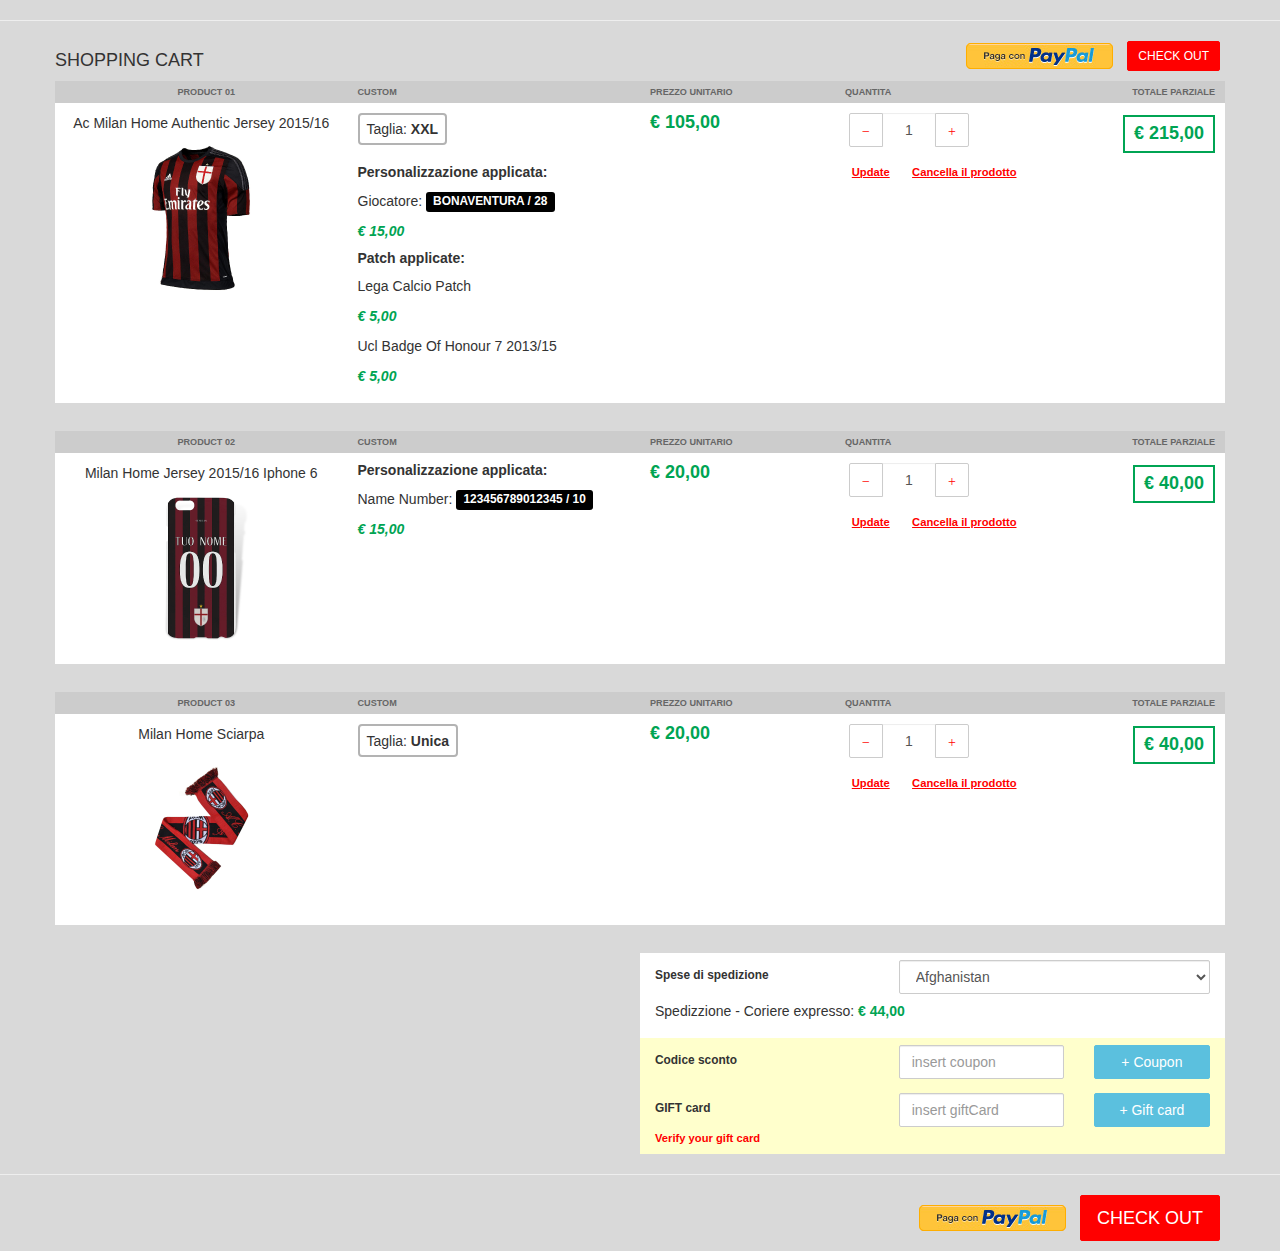
==== commit 7d63fea8: "ad hr" ====
--- a/index.html
+++ b/index.html
@@ -411,6 +411,7 @@
         </div>
       </div>
     </div>
+    <hr>
     <div class="container-fluid no-gutter">
       <div class="container no-gutter">
         <section class="contentLineDown">
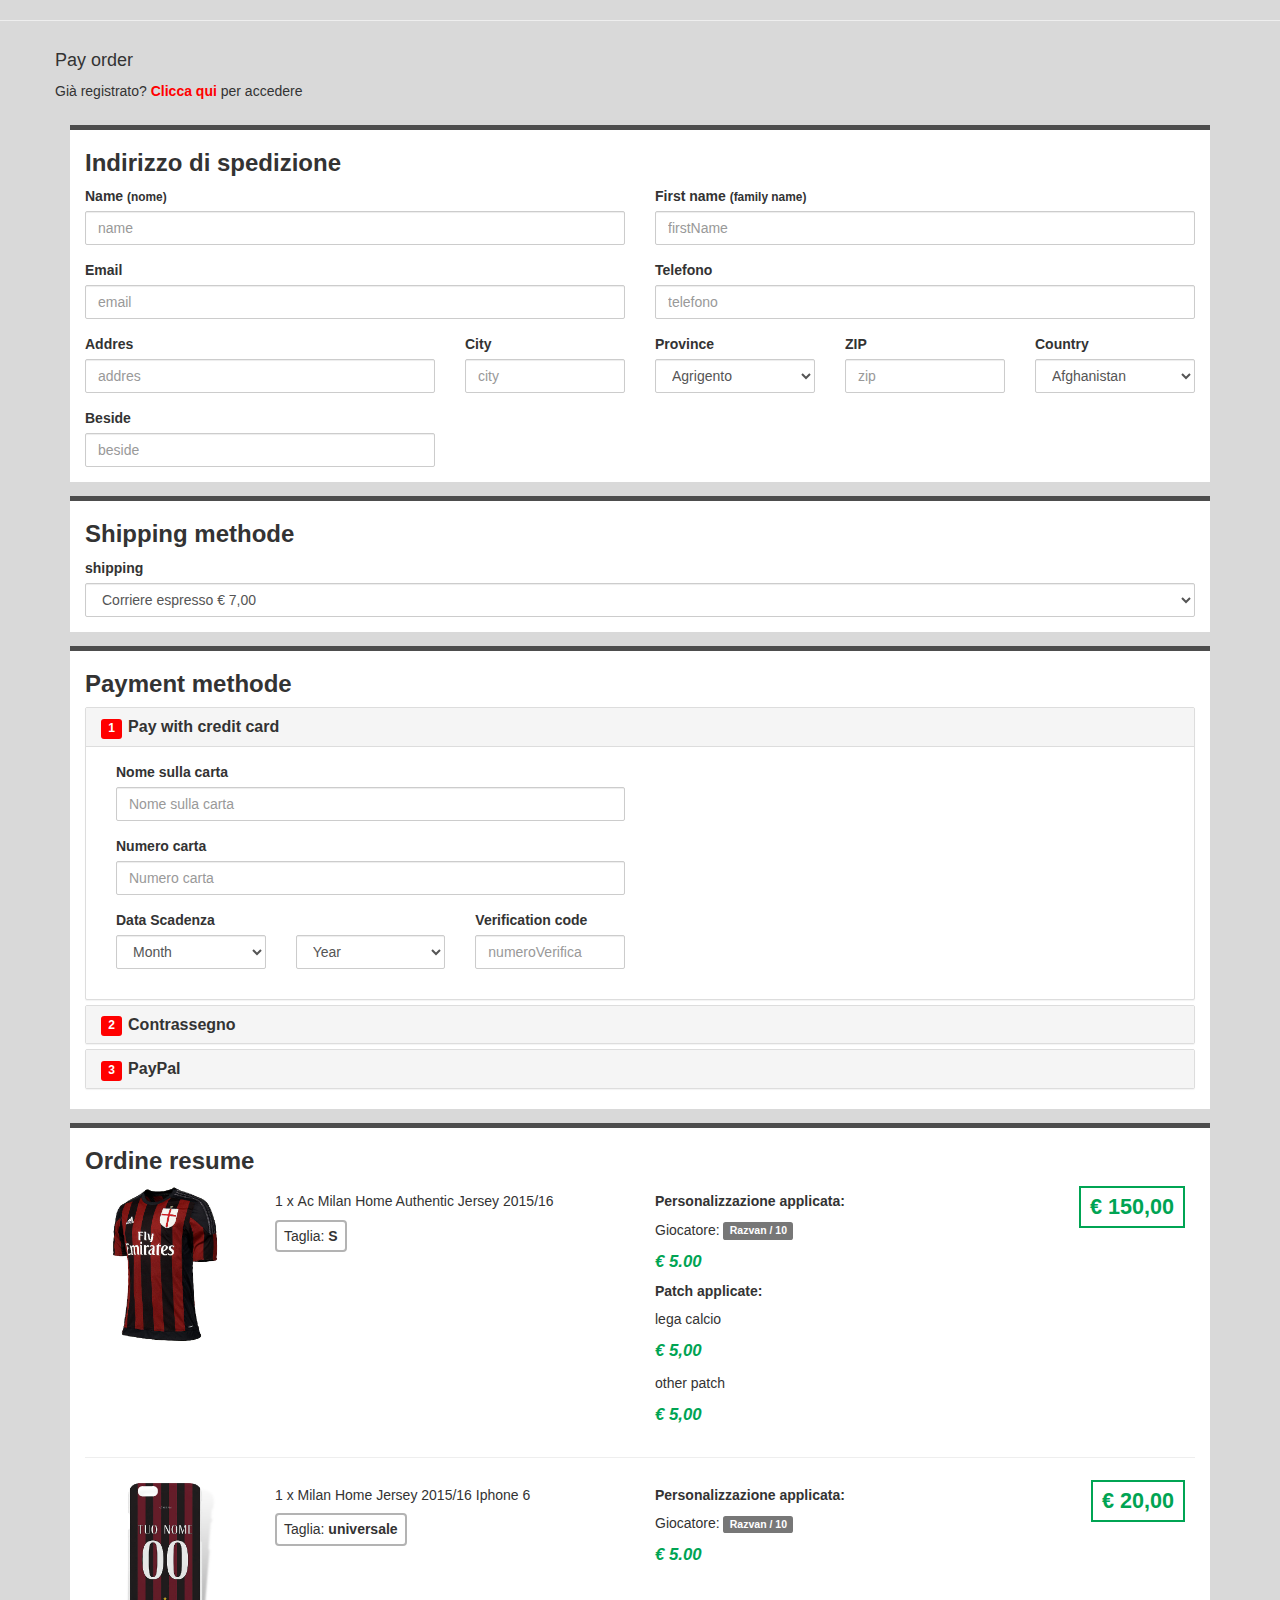
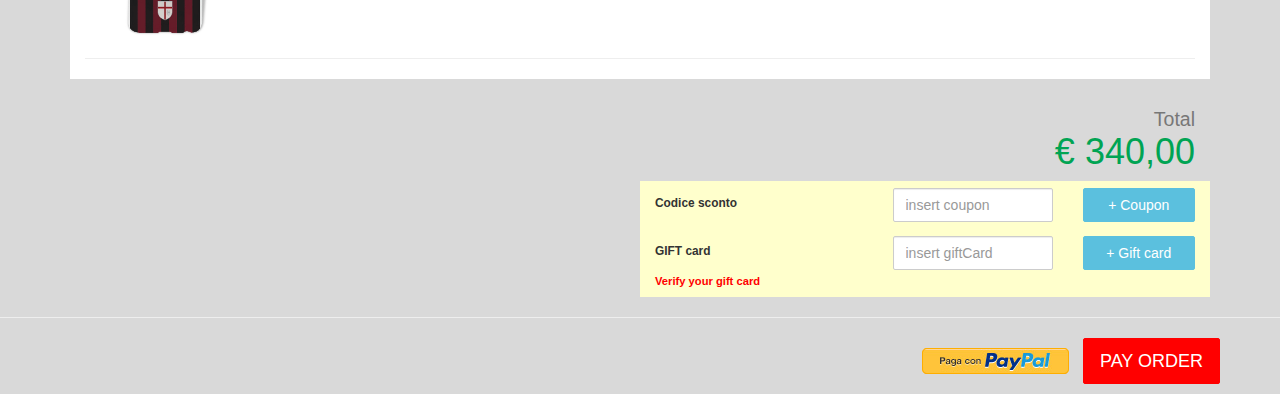
==== commit 73164cee: "add cart ad payment" ====
--- a/index.html
+++ b/index.html
@@ -10,405 +10,559 @@
     <link rel="stylesheet" href="assets/css/main.css">
     <link href="" rel="stylesheet" type="text/css">
   </head>
-  <body class="cart-checkout">
+  <body class="payment cart-checkout">
     <!-- content here-->
     <hr>
     <div class="container-fluid no-gutter">
       <div class="container no-gutter">
         <section class="contentLineUp">
-          <div class="col-xs-12 col-sm-3">
-            <h4>SHOPPING CART</h4>
-          </div>
-          <div class="col-xs-12 col-sm-9">
-            <ul class="list-inline text-right">
-              <li><a href="#paypall"><img src="assets/images/payPall.png"></a></li>
-              <li><a href="#paypall" class="btn btn-sm btn-primary">CHECK OUT</a></li>
-            </ul>
+          <div class="col-xs-12">
+            <h4>Pay order</h4>
+            <p class="text-left message">Già registrato?&nbsp;<a href=""><strong>Clicca qui</strong></a>&nbsp;per accedere</p>
           </div>
         </section>
       </div>
     </div>
-    <div class="container containerTableProd no-gutter">
-      <div class="ProdTable row">
-        <div class="col-xs-12 col-sm-6 col-md-3 product">
-          <p class="titleHead"><strong>product 01</strong></p>
-          <p class="text-center">Ac Milan Home Authentic Jersey 2015/16</p><img src="assets/images/thumb01.jpg" class="img-responsive"/>
+    <div class="container">
+      <div class="col-xs-12 shippingAdress">
+        <h3><strong>Indirizzo di spedizione</strong></h3>
+        <form class="row">
+          <div class="form-group col-xs-12 col-sm-6 col-md-4 col-lg-6">
+            <label for="name">Name&nbsp;<small>(nome)</small></label>
+            <input id="name" type="text" placeholder="name" class="form-control">
+          </div>
+          <div class="form-group col-xs-12 col-sm-6 col-md-4 col-lg-6">
+            <label for="firstName">First name&nbsp;<small>(family name)</small></label>
+            <input id="firstName" type="text" placeholder="firstName" class="form-control">
+          </div>
+          <div class="form-group col-xs-12 col-sm-6 col-md-4 col-lg-6">
+            <label for="email">Email</label>
+            <input id="email" type="text" placeholder="email" class="form-control">
+          </div>
+          <div class="form-group col-xs-12 col-sm-6 col-md-4 col-lg-6">
+            <label for="telefono">Telefono</label>
+            <input id="telefono" type="text" placeholder="telefono" class="form-control">
+          </div>
+          <div class="form-group col-xs-12 col-sm-6 col-md-4 col-lg-4">
+            <label for="addres">Addres</label>
+            <input id="addres" type="text" placeholder="addres" class="form-control">
+          </div>
+          <div class="form-group col-xs-12 col-sm-6 col-md-4 col-lg-2">
+            <label for="city">City</label>
+            <input id="city" type="text" placeholder="city" class="form-control">
+          </div>
+          <div class="form-group col-xs-12 col-sm-6 col-md-4 col-lg-2">
+            <label for="province">Province</label>
+            <!--input#province.form-control(type="text" placeholder="province")-->
+            <select class="form-control">
+              <option>Agrigento</option>
+              <option>Alessandria</option>
+              <option>Ancona</option>
+              <option>Arezzo</option>
+              <option>Ascoli Piceno</option>
+              <option>Asti</option>
+              <option>Avellino</option>
+              <option>Bari</option>
+              <option>Barletta-Andria-Trani</option>
+              <option>Belluno</option>
+              <option>Benevento</option>
+              <option>Bergamo</option>
+              <option>Biella</option>
+              <option>Bologna</option>
+              <option>Brescia</option>
+              <option>Brindisi</option>
+              <option>Cagliari</option>
+              <option>Caltanissetta</option>
+              <option>Campobasso</option>
+              <option>Carbonia-Iglesias</option>
+              <option>Caserta</option>
+              <option>Catania</option>
+              <option>Catanzaro</option>
+              <option>Chieti</option>
+              <option>Como</option>
+              <option>Cosenza</option>
+              <option>Cremona</option>
+              <option>Crotone</option>
+              <option>Cuneo</option>
+              <option>Enna</option>
+              <option>Fermo</option>
+              <option>Ferrara</option>
+              <option>Florence</option>
+              <option>Foggia</option>
+              <option>Forlì-Cesena</option>
+              <option>Frosinone</option>
+              <option>Genoa</option>
+              <option>Gorizia</option>
+              <option>Grosseto</option>
+              <option>Imperia</option>
+              <option>Isernia</option>
+              <option>La Spezia</option>
+              <option>L'Aquila</option>
+              <option>Latina</option>
+              <option>Lecce</option>
+              <option>Lecco</option>
+              <option>Livorno</option>
+              <option>Lodi</option>
+              <option>Lucca</option>
+              <option>Macerata</option>
+              <option>Mantua</option>
+              <option>Massa and Carrara</option>
+              <option>Matera</option>
+              <option>Medio Campidano</option>
+              <option>Messina</option>
+              <option>Milan</option>
+              <option>Modena</option>
+              <option>Monza and Brianza</option>
+              <option>Naples</option>
+              <option>Novara</option>
+              <option>Nuoro</option>
+              <option>Ogliastra</option>
+              <option>Olbia-Tempio</option>
+              <option>Oristano</option>
+              <option>Padua</option>
+              <option>Palermo</option>
+              <option>Parma</option>
+              <option>Pavia</option>
+              <option>Perugia</option>
+              <option>Pesaro and Urbino</a</option>
+              <option>Pescara</option>
+              <option>Piacenza</option>
+              <option>Pisa</option>
+              <option>Pistoia</option>
+              <option>Pordenone</option>
+              <option>Potenza</option>
+              <option>Prato</option>
+              <option>Ragusa</option>
+              <option>Ravenna</option>
+              <option>Reggio Calabria</option>
+              <option>Reggio Emilia</option>
+              <option>Rieti</option>
+              <option>Rome</option>
+              <option>Rovigo</option>
+              <option>Salerno</option>
+              <option>Sassari</option>
+              <option>Savona</option>
+              <option>Siena</option>
+              <option>Sondrio</option>
+              <option>Syracuse</option>
+              <option>Taranto</option>
+              <option>Teramo</option>
+              <option>Terni</option>
+              <option>Trapani</option>
+              <option>Treviso</option>
+              <option>Trieste</option>
+              <option>Turin</option>
+              <option>Varese</option>
+              <option>Venice</option>
+              <option>Verbano-Cusio-Ossola</option>
+              <option>Vercelli</option>
+              <option>Verona</option>
+              <option>Vibo Valentia</option>
+              <option>Vicenza</option>
+              <option>Viterbo</option>
+            </select>
+          </div>
+          <div class="form-group col-xs-12 col-sm-6 col-md-4 col-lg-2">
+            <label for="zip">ZIP</label>
+            <input id="zip" type="text" placeholder="zip" class="form-control">
+          </div>
+          <div class="form-group col-xs-12 col-sm-6 col-md-4 col-lg-2">
+            <label for="country">Country</label>
+            <select class="form-control">
+              <option>Afghanistan</option>
+              <option>Albania</option>
+              <option>Algeria</option>
+              <option>Andorra</option>
+              <option>Angola</option>
+              <option>Antigua and Barbuda</option>
+              <option>Argentina</option>
+              <option>Armenia</option>
+              <option>Aruba</option>
+              <option>Australia</option>
+              <option>Austria</option>
+              <option>Azerbaijan</option>
+              <option>Bahamas, The</option>
+              <option>Bahrain</option>
+              <option>Bangladesh</option>
+              <option>Barbados</option>
+              <option>Belarus</option>
+              <option>Belgium</option>
+              <option>Belize</option>
+              <option>Benin</option>
+              <option>Bhutan</option>
+              <option>Bolivia</option>
+              <option>Bosnia and Herzegovina</option>
+              <option>Botswana</option>
+              <option>Brazil</option>
+              <option>Brunei</option>
+              <option>Bulgaria</option>
+              <option>Burkina Faso</option>
+              <option>Burma</option>
+              <option>Burundi</option>
+              <option>Cambodia</option>
+              <option>Cameroon</option>
+              <option>Canada</option>
+              <option>Cape Verde</option>
+              <option>Central African Republic</option>
+              <option>Chad</option>
+              <option>Chile</option>
+              <option>China</option>
+              <option>Colombia</option>
+              <option>Comoros</option>
+              <option>Congo, Democratic Republic of the</option>
+              <option>Congo, Republic of the</option>
+              <option>Costa Rica</option>
+              <option>Cote d'Ivoire</option>
+              <option>Croatia</option>
+              <option>Cuba</option>
+              <option>Curacao</option>
+              <option>Cyprus</option>
+              <option>Czech Republic</option>
+              <option>Denmark</option>
+              <option>Djibouti</option>
+              <option>Dominica</option>
+              <option>Dominican Republic</option>
+              <option>East Timor (see Timor-Leste)</option>
+              <option>Ecuador</option>
+              <option>Egypt</option>
+              <option>El Salvador</option>
+              <option>Equatorial Guinea</option>
+              <option>Eritrea</option>
+              <option>Estonia</option>
+              <option>Ethiopia</option>
+              <option>Fiji</option>
+              <option>Finland</option>
+              <option>France</option>
+              <option>Gabon</option>
+              <option>Gambia, The</option>
+              <option>Georgia</option>
+              <option>Germany</option>
+              <option>Ghana</option>
+              <option>Greece</option>
+              <option>Grenada</option>
+              <option>Guatemala</option>
+              <option>Guinea</option>
+              <option>Guinea-Bissau</option>
+              <option>Guyana</option>
+              <option>Haiti</option>
+              <option>Holy See</option>
+              <option>Honduras</option>
+              <option>Hong Kong</option>
+              <option>Hungary</option>
+              <option>Iceland</option>
+              <option>India</option>
+              <option>Indonesia</option>
+              <option>Iran</option>
+              <option>Iraq</option>
+              <option>Ireland</option>
+              <option>Israel</option>
+              <option>Italy</option>
+              <option>Jamaica</option>
+              <option>Japan</option>
+              <option>Jordan</option>
+              <option>Kazakhstan</option>
+              <option>Kenya</option>
+              <option>Kiribati</option>
+              <option>Korea, North</option>
+              <option>Korea, South</option>
+              <option>Kosovo</option>
+              <option>Kuwait</option>
+              <option>Kyrgyzstan</option>
+              <option>Laos</option>
+              <option>Latvia</option>
+              <option>Lebanon</option>
+              <option>Lesotho</option>
+              <option>Liberia</option>
+              <option>Libya</option>
+              <option>Liechtenstein</option>
+              <option>Lithuania</option>
+              <option>Luxembourg</option>
+              <option>Macau</option>
+              <option>Macedonia</option>
+              <option>Madagascar</option>
+              <option>Malawi</option>
+              <option>Malaysia</option>
+              <option>Maldives</option>
+              <option>Mali</option>
+              <option>Malta</option>
+              <option>Marshall Islands</option>
+              <option>Mauritania</option>
+              <option>Mauritius</option>
+              <option>Mexico</option>
+              <option>Micronesia</option>
+              <option>Moldova</option>
+              <option>Monaco</option>
+              <option>Mongolia</option>
+              <option>Montenegro</option>
+              <option>Morocco</option>
+              <option>Mozambique</option>
+              <option>Namibia</option>
+              <option>Nauru</option>
+              <option>Nepal</option>
+              <option>Netherlands</option>
+              <option>Netherlands Antilles</option>
+              <option>New Zealand</option>
+              <option>Nicaragua</option>
+              <option>Niger</option>
+              <option>Nigeria</option>
+              <option>North Korea</option>
+              <option>Norway</option>
+              <option>Oman</option>
+              <option>Pakistan</option>
+              <option>Palau</option>
+              <option>Palestinian Territories</option>
+              <option>Panama</option>
+              <option>Papua New Guinea</option>
+              <option>Paraguay</option>
+              <option>Peru</option>
+              <option>Philippines</option>
+              <option>Poland</option>
+              <option>Portugal</option>
+              <option>Qatar</option>
+              <option>Romania</option>
+              <option>Russia</option>
+              <option>Rwanda</option>
+              <option>Saint Kitts and Nevis</option>
+              <option>Saint Lucia</option>
+              <option>Saint Vincent and the Grenadines</option>
+              <option>Samoa</option>
+              <option>San Marino</option>
+              <option>Sao Tome and Principe</option>
+              <option>Saudi Arabia</option>
+              <option>Senegal</option>
+              <option>Serbia</option>
+              <option>Seychelles</option>
+              <option>Sierra Leone</option>
+              <option>Singapore</option>
+              <option>Sint Maarten</option>
+              <option>Slovakia</option>
+              <option>Slovenia</option>
+              <option>Solomon Islands</option>
+              <option>Somalia</option>
+              <option>South Africa</option>
+              <option>South Korea</option>
+              <option>South Sudan</option>
+              <option>Spain</option>
+              <option>Sri Lanka</option>
+              <option>Sudan</option>
+              <option>Suriname</option>
+              <option>Swaziland</option>
+              <option>Sweden</option>
+              <option>Switzerland</option>
+              <option>Syria</option>
+              <option>Taiwan</option>
+              <option>Tajikistan</option>
+              <option>Tanzania</option>
+              <option>Thailand</option>
+              <option>Timor-Leste</option>
+              <option>Togo</option>
+              <option>Tonga</option>
+              <option>Trinidad and Tobago</option>
+              <option>Tunisia</option>
+              <option>Turkey</option>
+              <option>Turkmenistan</option>
+              <option>Tuvalu</option>
+              <option>Uganda</option>
+              <option>Ukraine</option>
+              <option>United Arab Emirates</option>
+              <option>United Kingdom</option>
+              <option>Uruguay</option>
+              <option>Uzbekistan</option>
+              <option>Vanuatu</option>
+              <option>Venezuela</option>
+              <option>Vietnam</option>
+              <option>Yemen</option>
+              <option>Zambia</option>
+              <option>Zimbabwe</option>
+            </select>
+          </div>
+          <div class="form-group col-xs-12 col-sm-6 col-md-4 col-lg-4">
+            <label for="beside">Beside</label>
+            <input id="beside" type="text" placeholder="beside" class="form-control">
+          </div>
+        </form>
+      </div>
+      <div class="col-xs-12 shipingMethode">
+        <h3><strong>Shipping methode</strong></h3>
+        <div class="form-group">
+          <label for="shipping">shipping</label>
+          <select class="form-control">
+            <option>Corriere espresso € 7,00</option>
+            <option>DHL € 14,00</option>
+          </select>
         </div>
-        <div class="col-xs-12 col-sm-6 col-md-3 custom">
-          <p class="titleHead"><strong>custom</strong></p>
-          <p class="size">Taglia: <strong>XXL</strong></p>
-          <ul class="customisation">
-            <li>
-              <h5><strong>Personalizzazione applicata:</strong></h5>
-              <p>Giocatore: <span class="label label-default">BONAVENTURA / 28</span></p>
-              <p class="price"><strong><em>€ 15,00</em></strong></p>
-            </li>
-            <li>
-              <h5><strong>Patch applicate:</strong></h5>
-              <div class="pers">
-                <p>Lega Calcio Patch</p>
-                <p class="price"><strong><em>€ 5,00</em></strong></p>
+      </div>
+      <div class="col-xs-12 paymentMethode">
+        <h3><strong>Payment methode</strong></h3>
+        <div id="accordion" role="tablist" aria-multiselectable="true" class="panel-group">
+          <div class="panel panel-default">
+            <div id="headingOne" role="tab" class="panel-heading">
+              <h4 class="panel-title"><span class="label label-info">1</span><a role="button" data-toggle="collapse" data-parent="#accordion" href="#collapseOne" aria-expanded="true" aria-controls="collapseOne"><strong>Pay with credit card</strong></a></h4>
+            </div>
+            <div id="collapseOne" role="tabpanel" aria-labelledby="headingOne" class="panel-collapse collapse in">
+              <div class="panel-body">
+                <div class="col-xs-12 col-sm-12 col-md-7 col-lg-6">
+                  <div class="form-group">
+                    <label for="nomeCarta">Nome sulla carta</label>
+                    <input id="nomeCarta" type="text" placeholder="Nome sulla carta" class="form-control">
+                  </div>
+                  <div class="form-group">
+                    <label for="numeroCarta">Numero carta</label>
+                    <input id="numeroCarta" type="text" placeholder="Numero carta" class="form-control">
+                  </div>
+                  <div class="row">
+                    <div class="form-group col-xs-6 col-sm-4">
+                      <label for="country">Data Scadenza</label>
+                      <select class="form-control">
+                        <option value="" selected="selected">Month</option>
+                        <option value="1">01 - gennaio</option>
+                        <option value="2">02 - febbraio</option>
+                        <option value="3">03 - marzo</option>
+                        <option value="4">04 - aprile</option>
+                        <option value="5">05 - maggio</option>
+                        <option value="6">06 - giugno</option>
+                        <option value="7">07 - luglio</option>
+                        <option value="8">08 - agosto</option>
+                        <option value="9">09 - settembre</option>
+                        <option value="10">10 - ottobre</option>
+                        <option value="11">11 - novembre</option>
+                        <option value="12">12 - dicembre</option>
+                      </select>
+                    </div>
+                    <div class="form-group col-xs-6 col-sm-4">
+                      <label for="country">&nbsp;</label>
+                      <select class="form-control">
+                        <option value="" selected="selected">Year</option>
+                        <option value="1">2015</option>
+                        <option value="2">2016</option>
+                        <option value="3">2017</option>
+                        <option value="4">2018</option>
+                        <option value="5">2019</option>
+                        <option value="6">2020</option>
+                        <option value="7">2021</option>
+                        <option value="8">2022</option>
+                        <option value="9">2023</option>
+                      </select>
+                    </div>
+                    <div class="form-group col-xs-12 col-sm-4">
+                      <label for="numeroVerifica">Verification code</label>
+                      <input id="numeroVerifica" type="text" placeholder="numeroVerifica" class="form-control">
+                    </div>
+                  </div>
+                </div>
               </div>
-              <div class="pers">
-                <p>Ucl Badge Of Honour 7 2013/15</p>
-                <p class="price"><strong><em>€ 5,00</em></strong></p>
+            </div>
+          </div>
+          <div class="panel panel-default">
+            <div id="headingTwo" role="tab" class="panel-heading">
+              <h4 class="panel-title"><span class="label label-info">2</span><a role="button" data-toggle="collapse" data-parent="#accordion" href="#collapseTwo" aria-expanded="false" aria-controls="collapseTwo" class="collapsed"><strong>Contrassegno</strong></a></h4>
+            </div>
+            <div id="collapseTwo" role="tabpanel" aria-labelledby="headingTwo" class="panel-collapse collapse">
+              <div class="panel-body">
+                <p>Costo contrassegno&nbsp;<span class="price"><strong>€ 3,00.</strong></span></p>
               </div>
-            </li>
-          </ul>
+            </div>
+          </div>
+          <div class="panel panel-default">
+            <div id="headingThree" role="tab" class="panel-heading">
+              <h4 class="panel-title"><span class="label label-info">3</span><a role="button" data-toggle="collapse" data-parent="#accordion" href="#collapseThree" aria-expanded="false" aria-controls="collapseThree" class="collapsed"><strong>PayPal</strong></a></h4>
+            </div>
+            <div id="collapseThree" role="tabpanel" aria-labelledby="headingThree" class="panel-collapse collapse">
+              <div class="panel-body">
+                <p>back into the future</p>
+              </div>
+            </div>
+          </div>
         </div>
-        <hr class="col-xs-12 visible-xs-block visible-sm-block">
-        <div class="col-xs-12 col-sm-12 col-md-6 priceOption">
-          <div class="row">
-            <div class="col-xs-12 col-sm-12 col-md-4 priceUnit">
-              <p class="titleHead"><strong>prezzo unitario</strong></p>
-              <h4 class="price"><strong>€ 105,00</strong></h4>
-            </div>
-            <div class="col-xs-6 col-sm-6 col-md-4 quantity">
-              <p class="titleHead"><strong>quantita</strong></p>
-              <div class="input-group number-spinner"><span class="input-group-btn left">
-                  <button data-dir="dwn" class="btn btn-default"><span class="glyphicon glyphicon-minus"></span></button></span>
-                <input type="text" value="1" class="form-control text-center qty"><span class="input-group-btn right">
-                  <button data-dir="up" class="btn btn-default"><span class="glyphicon glyphicon-plus"></span></button></span>
-              </div>
-              <div class="modifyAction"><a href="#" class="update"><strong>Update</strong></a><a href="#" class="delete"><strong>Cancella il prodotto</strong></a></div>
-            </div>
-            <div class="col-xs-6 col-sm-6 col-md-4 partialPrice">
-              <p class="titleHead"><strong>totale parziale</strong></p>
-              <h4 class="unitPrice"><strong class="price">€ 215,00</strong></h4>
-            </div>
-          </div>
-        </div>
-        <div class="clearfix"></div>
-      </div>
-      <div class="ProdTable row">
-        <div class="col-xs-12 col-sm-6 col-md-3 product">
-          <p class="titleHead"><strong>product 02</strong></p>
-          <p class="text-center">Milan Home Jersey 2015/16 Iphone 6</p><img src="assets/images/thumb02.jpg" class="img-responsive"/>
-        </div>
-        <div class="col-xs-12 col-sm-6 col-md-3 custom">
-          <p class="titleHead"><strong>custom</strong></p>
-          <!--p.size Taglia XXL-->
-          <ul class="customisation">
-            <li>
-              <h5><strong>Personalizzazione applicata:</strong></h5>
-              <p>Name Number: <span class="label label-default">123456789012345 / 10</span></p>
-              <p class="price"><strong><em>€ 15,00</em></strong></p>
-            </li>
-            <!--li
-            h5: strong Patch applicate:
-            +patch("Lega Calcio Patch", "5,00")
-            +patch("Ucl Badge Of Honour 7 2013/15", "5,00")
+      </div>
+      <div class="col-xs-12 paymentMethode">
+        <h3><strong>Ordine resume</strong></h3>
+                <div class="row">
+                  <div class="col-sm-2 hidden-xs hidden-sm"><img src="assets/images/thumb01.jpg" class="img-responsive"></div>
+                  <div class="col-xs-6 col-sm-4 col-md-3 col-lg-4">
+                    <h5 class="text-left">
+                      <span:strong>1 x&nbsp;</span:strong><span>Ac Milan Home Authentic Jersey 2015/16</span>
+                    </h5>
+                    <p class="size">Taglia: <strong>S</strong></p><img src="assets/images/thumb01.jpg" class="img-responsive hidden-md hidden-lg">
+                  </div>
+                  <div class="col-xs-6 col-sm-4 col-md-4 col-lg-4">
+                    <h5><strong>Personalizzazione applicata:</strong></h5>
+                    <p>Giocatore: <span class="label label-default">Razvan / 10</span></p>
+                    <p class="price"><strong><em>€ 5.00</em></strong></p>
+                    <h5><strong>Patch applicate:</strong></h5>
+                    <div class="pers">
+                      <p>lega calcio</p>
+                      <p class="price"><strong><em>€ 5,00</em></strong></p>
+                    </div>
+                    <div class="pers">
+                      <p>other patch</p>
+                      <p class="price"><strong><em>€ 5,00</em></strong></p>
+                    </div>
+                  </div>
+                  <!--.col-xs-12-->
+                  <div class="col-xs-12 col-sm-2 col-md-3 col-lg-2 pull-right">
+                    <h4 class="unitPrice"><strong class="price">€ 150,00</strong></h4>
+                  </div>
+                </div>
+                <hr>
+                <div class="row">
+                  <div class="col-sm-2 hidden-xs hidden-sm"><img src="assets/images/thumb02.jpg" class="img-responsive"></div>
+                  <div class="col-xs-6 col-sm-4 col-md-3 col-lg-4">
+                    <h5 class="text-left">
+                      <span:strong>1 x&nbsp;</span:strong><span>Milan Home Jersey 2015/16 Iphone 6</span>
+                    </h5>
+                    <p class="size">Taglia: <strong>universale</strong></p><img src="assets/images/thumb02.jpg" class="img-responsive hidden-md hidden-lg">
+                  </div>
+                  <div class="col-xs-6 col-sm-4 col-md-4 col-lg-4">
+                    <h5><strong>Personalizzazione applicata:</strong></h5>
+                    <p>Giocatore: <span class="label label-default">Razvan / 10</span></p>
+                    <p class="price"><strong><em>€ 5.00</em></strong></p>
+                  </div>
+                  <!--.col-xs-12-->
+                  <div class="col-xs-12 col-sm-2 col-md-3 col-lg-2 pull-right">
+                    <h4 class="unitPrice"><strong class="price">€ 20,00</strong></h4>
+                  </div>
+                </div>
+                <hr>
+        <!--+productImageResume("", "thumb02.jpg", "20,00", "1", flase, true, false)-->
+        <!--+productImageRow("Ac Milan Home Authentic Jersey 2015/16", "thumb01.jpg", "20,00", "")-->
+        <!--+productImageRow("Milan Home Jersey 2015/16 Iphone 6", "thumb02.jpg", "20,00", "")-->
+        <!--+productImageRow("Milan Home Sciarpa", "thumb03.jpg", "20,00", "hidden-xs")-->
+      </div>
+      <div class="col-xs-12 col-sm-12">
+        <h2 class="text-right"><small>Total</small>
+          <div class="price">€ 340,00</div>
+        </h2>
+        <!-- shipping - coupon & gift-->
+      </div>
+      <div class="col-xs-12 col-sm-6"></div>
+      <div class="col-xs-12 col-sm-6 shippingCouponGift">
+        <form class="form-horizontal">
+          <div class="form-group row coupon">
+            <label for="coupon" class="col-xs-12 col-sm-3 col-md-5 control-label"><span class="text-left pull-left">Codice sconto</span></label>
+            <div class="col-xs-7 col-sm-5 col-md-4">
+              <input type="text" id="coupon" placeholder="insert coupon" class="form-control">
+            </div>
+            <div class="col-xs-5 col-sm-4 col-md-3">
+              <button type="submit" class="btn btn-info pull-right">+ Coupon</button>
+            </div>
+            <!-- .col-xs-12
+            p Coupon: 
+            	strong FREE SHIPPING
+            
             -->
-          </ul>
-        </div>
-        <hr class="col-xs-12 visible-xs-block visible-sm-block">
-        <div class="col-xs-12 col-sm-12 col-md-6 priceOption">
-          <div class="row">
-            <div class="col-xs-12 col-sm-12 col-md-4 priceUnit">
-              <p class="titleHead"><strong>prezzo unitario</strong></p>
-              <h4 class="price"><strong>€ 20,00</strong></h4>
-            </div>
-            <div class="col-xs-6 col-sm-6 col-md-4 quantity">
-              <p class="titleHead"><strong>quantita</strong></p>
-              <div class="input-group number-spinner"><span class="input-group-btn left">
-                  <button data-dir="dwn" class="btn btn-default"><span class="glyphicon glyphicon-minus"></span></button></span>
-                <input type="text" value="1" class="form-control text-center qty"><span class="input-group-btn right">
-                  <button data-dir="up" class="btn btn-default"><span class="glyphicon glyphicon-plus"></span></button></span>
-              </div>
-              <div class="modifyAction"><a href="#" class="update"><strong>Update</strong></a><a href="#" class="delete"><strong>Cancella il prodotto</strong></a></div>
-            </div>
-            <div class="col-xs-6 col-sm-6 col-md-4 partialPrice">
-              <p class="titleHead"><strong>totale parziale</strong></p>
-              <h4 class="unitPrice"><strong class="price">€ 40,00</strong></h4>
-            </div>
-          </div>
-        </div>
-        <div class="clearfix"></div>
-      </div>
-      <div class="ProdTable row">
-        <div class="col-xs-12 col-sm-6 col-md-3 product">
-          <p class="titleHead"><strong>product 03</strong></p>
-          <p class="text-center">Milan Home Sciarpa</p><img src="assets/images/thumb03.jpg" class="img-responsive"/>
-        </div>
-        <div class="col-xs-12 col-sm-6 col-md-3 custom">
-          <p class="titleHead"><strong>custom</strong></p>
-          <p class="size">Taglia: <strong>Unica</strong></p>
-        </div>
-        <hr class="col-xs-12 visible-xs-block visible-sm-block">
-        <div class="col-xs-12 col-sm-12 col-md-6 priceOption">
-          <div class="row">
-            <div class="col-xs-12 col-sm-112 col-md-4 priceUnit">
-              <p class="titleHead"><strong>prezzo unitario</strong></p>
-              <h4 class="price"><strong>€ 20,00</strong></h4>
-            </div>
-            <div class="col-xs-6 col-sm-6 col-md-4 quantity">
-              <p class="titleHead"><strong>quantita</strong></p>
-              <div class="input-group number-spinner"><span class="input-group-btn left">
-                  <button data-dir="dwn" class="btn btn-default"><span class="glyphicon glyphicon-minus"></span></button></span>
-                <input type="text" value="1" class="form-control text-center qty"><span class="input-group-btn right">
-                  <button data-dir="up" class="btn btn-default"><span class="glyphicon glyphicon-plus"></span></button></span>
-              </div>
-              <div class="modifyAction"><a href="#" class="update"><strong>Update</strong></a><a href="#" class="delete"><strong>Cancella il prodotto</strong></a></div>
-            </div>
-            <div class="col-xs-6 col-sm-6 col-md-4 partialPrice">
-              <p class="titleHead"><strong>totale parziale</strong></p>
-              <h4 class="unitPrice"><strong class="price">€ 40,00</strong></h4>
-            </div>
-          </div>
-        </div>
-      </div>
-      <div class="clearfix"></div>
-    </div>
-    <!--.container-fluid-->
-    <div class="container">
-      <div class="row">
-        <div class="col-xs-12 col-sm-6"></div>
-        <!-- shipping - coupon & gift-->
-        <div class="col-xs-12 col-sm-6 shippingCouponGift">
-          <form class="form-horizontal">
-            <div class="form-group row shipping">
-              <label for="Shipping" class="col-xs-12 col-sm-6 col-md-5 control-label"><span class="text-left pull-left">Spese di spedizione</span></label>
-              <!--input.form-control( type="text" class="" id="Shipping" placeholder="Italy")-->
-              <div class="col-xs-12 col-sm-6 col-md-7">
-                <select class="form-control">
-                  <option>Afghanistan</option>
-                  <option>Albania</option>
-                  <option>Algeria</option>
-                  <option>Andorra</option>
-                  <option>Angola</option>
-                  <option>Antigua and Barbuda</option>
-                  <option>Argentina</option>
-                  <option>Armenia</option>
-                  <option>Aruba</option>
-                  <option>Australia</option>
-                  <option>Austria</option>
-                  <option>Azerbaijan</option>
-                  <option>Bahamas, The</option>
-                  <option>Bahrain</option>
-                  <option>Bangladesh</option>
-                  <option>Barbados</option>
-                  <option>Belarus</option>
-                  <option>Belgium</option>
-                  <option>Belize</option>
-                  <option>Benin</option>
-                  <option>Bhutan</option>
-                  <option>Bolivia</option>
-                  <option>Bosnia and Herzegovina</option>
-                  <option>Botswana</option>
-                  <option>Brazil</option>
-                  <option>Brunei</option>
-                  <option>Bulgaria</option>
-                  <option>Burkina Faso</option>
-                  <option>Burma</option>
-                  <option>Burundi</option>
-                  <option>Cambodia</option>
-                  <option>Cameroon</option>
-                  <option>Canada</option>
-                  <option>Cape Verde</option>
-                  <option>Central African Republic</option>
-                  <option>Chad</option>
-                  <option>Chile</option>
-                  <option>China</option>
-                  <option>Colombia</option>
-                  <option>Comoros</option>
-                  <option>Congo, Democratic Republic of the</option>
-                  <option>Congo, Republic of the</option>
-                  <option>Costa Rica</option>
-                  <option>Cote d'Ivoire</option>
-                  <option>Croatia</option>
-                  <option>Cuba</option>
-                  <option>Curacao</option>
-                  <option>Cyprus</option>
-                  <option>Czech Republic</option>
-                  <option>Denmark</option>
-                  <option>Djibouti</option>
-                  <option>Dominica</option>
-                  <option>Dominican Republic</option>
-                  <option>East Timor (see Timor-Leste)</option>
-                  <option>Ecuador</option>
-                  <option>Egypt</option>
-                  <option>El Salvador</option>
-                  <option>Equatorial Guinea</option>
-                  <option>Eritrea</option>
-                  <option>Estonia</option>
-                  <option>Ethiopia</option>
-                  <option>Fiji</option>
-                  <option>Finland</option>
-                  <option>France</option>
-                  <option>Gabon</option>
-                  <option>Gambia, The</option>
-                  <option>Georgia</option>
-                  <option>Germany</option>
-                  <option>Ghana</option>
-                  <option>Greece</option>
-                  <option>Grenada</option>
-                  <option>Guatemala</option>
-                  <option>Guinea</option>
-                  <option>Guinea-Bissau</option>
-                  <option>Guyana</option>
-                  <option>Haiti</option>
-                  <option>Holy See</option>
-                  <option>Honduras</option>
-                  <option>Hong Kong</option>
-                  <option>Hungary</option>
-                  <option>Iceland</option>
-                  <option>India</option>
-                  <option>Indonesia</option>
-                  <option>Iran</option>
-                  <option>Iraq</option>
-                  <option>Ireland</option>
-                  <option>Israel</option>
-                  <option>Italy</option>
-                  <option>Jamaica</option>
-                  <option>Japan</option>
-                  <option>Jordan</option>
-                  <option>Kazakhstan</option>
-                  <option>Kenya</option>
-                  <option>Kiribati</option>
-                  <option>Korea, North</option>
-                  <option>Korea, South</option>
-                  <option>Kosovo</option>
-                  <option>Kuwait</option>
-                  <option>Kyrgyzstan</option>
-                  <option>Laos</option>
-                  <option>Latvia</option>
-                  <option>Lebanon</option>
-                  <option>Lesotho</option>
-                  <option>Liberia</option>
-                  <option>Libya</option>
-                  <option>Liechtenstein</option>
-                  <option>Lithuania</option>
-                  <option>Luxembourg</option>
-                  <option>Macau</option>
-                  <option>Macedonia</option>
-                  <option>Madagascar</option>
-                  <option>Malawi</option>
-                  <option>Malaysia</option>
-                  <option>Maldives</option>
-                  <option>Mali</option>
-                  <option>Malta</option>
-                  <option>Marshall Islands</option>
-                  <option>Mauritania</option>
-                  <option>Mauritius</option>
-                  <option>Mexico</option>
-                  <option>Micronesia</option>
-                  <option>Moldova</option>
-                  <option>Monaco</option>
-                  <option>Mongolia</option>
-                  <option>Montenegro</option>
-                  <option>Morocco</option>
-                  <option>Mozambique</option>
-                  <option>Namibia</option>
-                  <option>Nauru</option>
-                  <option>Nepal</option>
-                  <option>Netherlands</option>
-                  <option>Netherlands Antilles</option>
-                  <option>New Zealand</option>
-                  <option>Nicaragua</option>
-                  <option>Niger</option>
-                  <option>Nigeria</option>
-                  <option>North Korea</option>
-                  <option>Norway</option>
-                  <option>Oman</option>
-                  <option>Pakistan</option>
-                  <option>Palau</option>
-                  <option>Palestinian Territories</option>
-                  <option>Panama</option>
-                  <option>Papua New Guinea</option>
-                  <option>Paraguay</option>
-                  <option>Peru</option>
-                  <option>Philippines</option>
-                  <option>Poland</option>
-                  <option>Portugal</option>
-                  <option>Qatar</option>
-                  <option>Romania</option>
-                  <option>Russia</option>
-                  <option>Rwanda</option>
-                  <option>Saint Kitts and Nevis</option>
-                  <option>Saint Lucia</option>
-                  <option>Saint Vincent and the Grenadines</option>
-                  <option>Samoa</option>
-                  <option>San Marino</option>
-                  <option>Sao Tome and Principe</option>
-                  <option>Saudi Arabia</option>
-                  <option>Senegal</option>
-                  <option>Serbia</option>
-                  <option>Seychelles</option>
-                  <option>Sierra Leone</option>
-                  <option>Singapore</option>
-                  <option>Sint Maarten</option>
-                  <option>Slovakia</option>
-                  <option>Slovenia</option>
-                  <option>Solomon Islands</option>
-                  <option>Somalia</option>
-                  <option>South Africa</option>
-                  <option>South Korea</option>
-                  <option>South Sudan</option>
-                  <option>Spain</option>
-                  <option>Sri Lanka</option>
-                  <option>Sudan</option>
-                  <option>Suriname</option>
-                  <option>Swaziland</option>
-                  <option>Sweden</option>
-                  <option>Switzerland</option>
-                  <option>Syria</option>
-                  <option>Taiwan</option>
-                  <option>Tajikistan</option>
-                  <option>Tanzania</option>
-                  <option>Thailand</option>
-                  <option>Timor-Leste</option>
-                  <option>Togo</option>
-                  <option>Tonga</option>
-                  <option>Trinidad and Tobago</option>
-                  <option>Tunisia</option>
-                  <option>Turkey</option>
-                  <option>Turkmenistan</option>
-                  <option>Tuvalu</option>
-                  <option>Uganda</option>
-                  <option>Ukraine</option>
-                  <option>United Arab Emirates</option>
-                  <option>United Kingdom</option>
-                  <option>Uruguay</option>
-                  <option>Uzbekistan</option>
-                  <option>Vanuatu</option>
-                  <option>Venezuela</option>
-                  <option>Vietnam</option>
-                  <option>Yemen</option>
-                  <option>Zambia</option>
-                  <option>Zimbabwe</option>
-                </select>
-              </div>
-              <!--button.btn.btn-default(type="submit")-->
-              <div class="col-xs-12">
-                <p>Spedizzione - Coriere expresso: <strong class="price">€ 44,00</strong></p>
-              </div>
-            </div>
-            <div class="form-group row coupon">
-              <label for="coupon" class="col-xs-12 col-sm-3 col-md-5 control-label"><span class="text-left pull-left">Codice sconto</span></label>
-              <div class="col-xs-7 col-sm-5 col-md-4">
-                <input type="text" id="coupon" placeholder="insert coupon" class="form-control">
-              </div>
-              <div class="col-xs-5 col-sm-4 col-md-3">
-                <button type="submit" class="btn btn-info pull-right">+ Coupon</button>
-              </div>
-              <!-- .col-xs-12
-              p Coupon: 
-              	strong FREE SHIPPING
-              
-              -->
-            </div>
-            <div class="form-group row giftCard">
-              <label for="giftCard" class="col-xs-12 col-sm-3 col-md-5 control-label"><span class="text-left pull-left">GIFT card</span></label>
-              <div class="col-xs-7 col-sm-5 col-md-4">
-                <input type="text" id="giftCard" placeholder="insert giftCard" class="form-control">
-              </div>
-              <div class="col-xs-5 col-sm-4 col-md-3">
-                <button type="submit" class="btn btn-info pull-right">+ Gift card</button>
-              </div>
-              <div class="col-xs-12"><a href="#" class="bg-link"><strong>Verify your gift card</strong></a></div>
-            </div>
-          </form>
-        </div>
+          </div>
+          <div class="form-group row giftCard">
+            <label for="giftCard" class="col-xs-12 col-sm-3 col-md-5 control-label"><span class="text-left pull-left">GIFT card</span></label>
+            <div class="col-xs-7 col-sm-5 col-md-4">
+              <input type="text" id="giftCard" placeholder="insert giftCard" class="form-control">
+            </div>
+            <div class="col-xs-5 col-sm-4 col-md-3">
+              <button type="submit" class="btn btn-info pull-right">+ Gift card</button>
+            </div>
+            <div class="col-xs-12"><a href="#" class="bg-link"><strong>Verify your gift card</strong></a></div>
+          </div>
+        </form>
       </div>
     </div>
     <hr>
@@ -419,14 +573,15 @@
             <div class="col-xs-12 col-sm-12">
               <ul class="list-inline text-right">
                 <li><a href="#paypall"><img src="assets/images/payPall.png"></a></li>
-                <li><a href="#paypall" class="btn btn-lg btn-primary">CHECK OUT</a></li>
+                <li><a href="checkOut.html" class="btn btn-lg btn-primary">PAY ORDER</a></li>
               </ul>
             </div>
           </div>
         </section>
       </div>
     </div>
-    <!--script(src="assets/js/jquery-2.1.4.min.js")-->
+    <script src="assets/js/jquery.min.js"></script>
+    <script src="assets/js/bootstrap.min.js"></script>
     <!--script(src="assets/js/functions.js" type="text/javascript")-->
   </body>
 </html>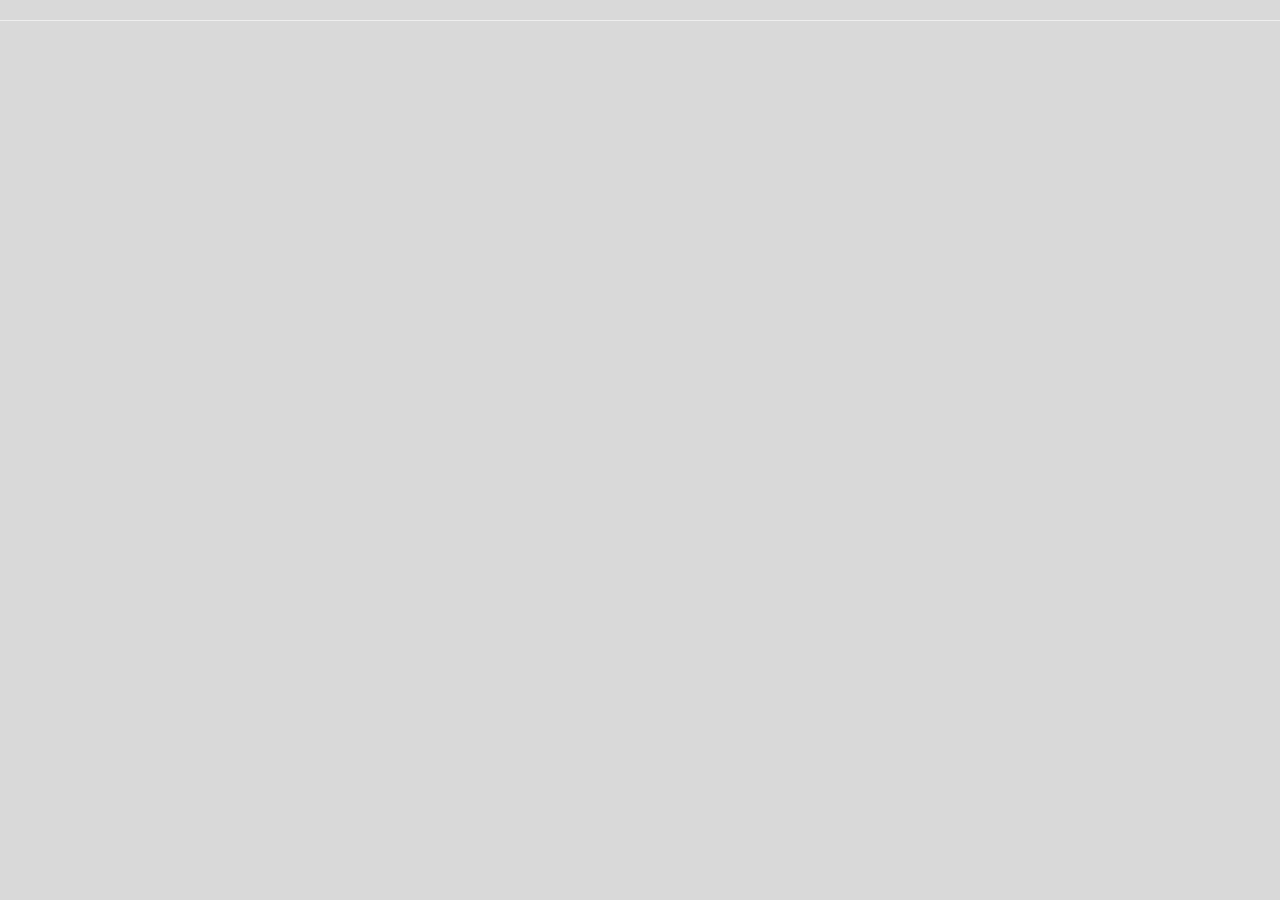
==== commit 212d846f: "add flow" ====
--- a/index.html
+++ b/index.html
@@ -10,576 +10,124 @@
     <link rel="stylesheet" href="assets/css/main.css">
     <link href="" rel="stylesheet" type="text/css">
   </head>
-  <body class="payment cart-checkout">
+  <body class="undefined cart-checkout"><svg style="display: none;">
+	<symbol id="verySign">
+		<path fill="#9B0033" d="M34.942,13.268h45.991c4.62,0.006,8.463,1.466,11.709,4.458c3.194,2.96,4.755,6.484,4.804,10.787
+			l0.659-0.006L97.446,28.5c-0.048,4.213-1.607,7.699-4.806,10.705l0.003-0.003c-3.249,2.994-7.094,4.495-11.709,4.5H34.942
+			c-0.364,0-0.659,0.295-0.659,0.659c0,0.364,0.295,0.658,0.659,0.658h45.991c4.905,0.006,9.137-1.639,12.604-4.85l0.002-0.003
+			c3.432-3.2,5.189-7.111,5.225-11.654V28.5c-0.036-4.623-1.791-8.58-5.228-11.742c-3.47-3.213-7.703-4.814-12.603-4.807H34.942
+			c-0.364,0-0.659,0.295-0.659,0.658C34.283,12.973,34.578,13.268,34.942,13.268z M34.942,13.268h45.991
+			c4.62,0.006,8.463,1.466,11.709,4.458c3.194,2.96,4.755,6.484,4.804,10.787l0.659-0.006L97.446,28.5
+			c-0.048,4.213-1.607,7.699-4.806,10.705l0.003-0.003c-3.249,2.994-7.094,4.495-11.709,4.5H34.942c-0.364,0-0.659,0.295-0.659,0.659
+			c0,0.364,0.295,0.658,0.659,0.658h45.991c4.905,0.006,9.137-1.639,12.604-4.85l0.002-0.003c3.432-3.2,5.189-7.111,5.225-11.654
+			V28.5c-0.036-4.623-1.791-8.58-5.228-11.742c-3.47-3.213-7.703-4.814-12.603-4.807H34.942c-0.364,0-0.659,0.295-0.659,0.658
+			C34.283,12.973,34.578,13.268,34.942,13.268z"/>
+		<path fill-rule="evenodd" clip-rule="evenodd" fill="#9B0033" d="M30.862,12.907c2.636,1.53,4.718,3.613,6.248,6.207
+			c1.53,2.635,2.296,5.568,2.338,8.756c-0.042,3.231-0.808,6.163-2.338,8.757c-1.53,2.593-3.613,4.675-6.248,6.249
+			c-2.593,1.529-5.483,2.295-8.756,2.337c-3.188-0.043-6.121-0.808-8.714-2.337c-2.635-1.574-4.718-3.656-6.206-6.249
+			c-1.573-2.593-2.338-5.483-2.38-8.757c0.043-3.188,0.807-6.12,2.38-8.756c1.488-2.593,3.571-4.676,6.206-6.207
+			c2.593-1.529,5.526-2.338,8.714-2.38C25.336,10.569,28.269,11.377,30.862,12.907 M22.106,6.999
+			c-3.868,0.043-7.396,0.977-10.541,2.848c-3.103,1.87-5.568,4.378-7.481,7.481c-1.87,3.146-2.805,6.674-2.848,10.541
+			c0.043,3.868,0.977,7.396,2.848,10.541c1.913,3.146,4.378,5.654,7.481,7.566c3.145,1.828,6.673,2.762,10.541,2.848
+			c3.91-0.042,7.438-0.977,10.584-2.848c3.145-1.913,5.653-4.421,7.523-7.566c1.828-3.145,2.805-6.673,2.848-10.541
+			c-0.043-3.868-0.978-7.395-2.848-10.541c-1.87-3.103-4.378-5.61-7.523-7.481C29.544,7.976,26.016,7.042,22.106,6.999z"/>
+		<polyline fill="#9B0033" points="48.331,21.833 49.777,21.833 51.307,26.041 52.88,21.833 54.282,21.833 51.902,27.827 
+			50.754,27.827 48.331,21.833 	"/>
+		<path fill="#9B0033" d="M64.951,23.236h1.318v4.548h-1.318V23.236z M64.909,21.578h1.36v1.148h-1.36V21.578z M60.828,23.236h1.276
+			v0.893c0.127-0.298,0.34-0.553,0.552-0.723c0.213-0.212,0.51-0.298,0.893-0.255v1.361h-0.043c-0.468,0-0.808,0.127-1.02,0.383
+			c-0.255,0.254-0.382,0.68-0.382,1.232v1.658h-1.276V23.236z M58.065,25.149c-0.043-0.298-0.127-0.51-0.298-0.722
+			c-0.17-0.171-0.382-0.255-0.637-0.255c-0.297,0-0.51,0.085-0.68,0.255c-0.17,0.212-0.298,0.425-0.34,0.722H58.065z M57.215,27.912
+			c-0.298,0-0.638-0.085-0.935-0.213c-0.298-0.085-0.552-0.255-0.765-0.468c-0.212-0.212-0.34-0.425-0.467-0.723
+			c-0.128-0.298-0.213-0.637-0.213-0.978c0-0.339,0.042-0.637,0.17-0.935c0.128-0.298,0.255-0.552,0.468-0.764
+			c0.212-0.213,0.425-0.383,0.723-0.511c0.298-0.127,0.595-0.17,0.935-0.17c0.383,0,0.68,0.085,0.977,0.213
+			c0.298,0.127,0.51,0.298,0.68,0.552c0.17,0.213,0.297,0.468,0.425,0.765c0.085,0.298,0.128,0.638,0.128,0.935l-0.043,0.17v0.17
+			h-3.145c0.043,0.298,0.17,0.51,0.382,0.68c0.213,0.127,0.425,0.212,0.723,0.212c0.213,0,0.382-0.043,0.595-0.128
+			c0.128-0.042,0.298-0.17,0.51-0.34l0.723,0.638c-0.212,0.298-0.467,0.51-0.765,0.637C58.023,27.827,57.64,27.912,57.215,27.912z"/>
+		<path fill="#9B0033" d="M70.264,27.869c-0.468,0-0.893-0.085-1.36-0.254c-0.425-0.128-0.807-0.383-1.19-0.723l0.807-0.892
+			c0.255,0.212,0.51,0.382,0.808,0.51c0.298,0.128,0.595,0.212,0.935,0.212c0.297,0,0.51-0.042,0.637-0.17
+			c0.127-0.085,0.212-0.213,0.212-0.382v-0.255l-0.212-0.17l-0.34-0.17l-0.637-0.213l-0.808-0.212l-0.637-0.34l-0.382-0.511
+			c-0.085-0.212-0.128-0.425-0.128-0.722v-0.043l0.128-0.723c0.127-0.212,0.255-0.425,0.467-0.552c0.17-0.17,0.383-0.298,0.638-0.383
+			c0.255-0.085,0.552-0.127,0.85-0.127c0.425,0,0.808,0.085,1.19,0.212c0.382,0.127,0.723,0.298,1.02,0.552l-0.68,0.977l-0.808-0.425
+			c-0.255-0.128-0.51-0.17-0.765-0.17c-0.256,0-0.425,0.042-0.553,0.17c-0.127,0.084-0.213,0.212-0.213,0.34v0.043l0.085,0.255
+			l0.17,0.17l0.425,0.17l0.637,0.17l0.808,0.298c0.213,0.084,0.425,0.213,0.595,0.34l0.34,0.468c0.085,0.212,0.127,0.425,0.127,0.68
+			v0.042c0,0.298-0.043,0.553-0.17,0.765c-0.085,0.213-0.212,0.425-0.425,0.595c-0.213,0.128-0.425,0.255-0.723,0.34
+			C70.86,27.827,70.562,27.869,70.264,27.869"/>
+		<path fill="#9B0033" d="M74.09,23.236h1.318v4.548H74.09V23.236z M74.047,21.578h1.36v1.148h-1.36V21.578z"/>
+		<path fill="#9B0033" d="M83.611,23.236h1.276v0.638l0.255-0.255l0.297-0.254l0.34-0.17l0.425-0.043c0.51,0,0.892,0.17,1.148,0.468
+			c0.298,0.298,0.425,0.68,0.425,1.233v2.933h-1.318v-2.55c0-0.298-0.043-0.51-0.17-0.68c-0.128-0.127-0.34-0.212-0.596-0.212
+			s-0.467,0.085-0.595,0.212c-0.128,0.171-0.212,0.383-0.212,0.68v2.55h-1.276V23.236 M79.53,26.338l0.468-0.084
+			c0.127-0.043,0.213-0.085,0.34-0.213c0.085-0.084,0.17-0.212,0.212-0.339c0.043-0.127,0.085-0.255,0.085-0.425l-0.085-0.425
+			c-0.043-0.127-0.127-0.255-0.212-0.34l-0.34-0.213l-0.468-0.085l-0.425,0.085l-0.34,0.213c-0.128,0.084-0.213,0.213-0.255,0.34
+			l-0.085,0.425c0,0.34,0.127,0.596,0.34,0.765C78.977,26.254,79.233,26.338,79.53,26.338z M79.403,29.145l-1.063-0.128
+			c-0.382-0.042-0.68-0.17-0.977-0.34l0.468-0.977l0.723,0.34l0.807,0.085c0.425,0,0.765-0.085,0.978-0.298
+			c0.212-0.212,0.298-0.51,0.298-0.935v-0.212c-0.17,0.212-0.383,0.425-0.596,0.552c-0.212,0.127-0.51,0.17-0.892,0.17
+			c-0.255,0-0.51-0.042-0.765-0.127c-0.212-0.085-0.425-0.213-0.638-0.425c-0.17-0.17-0.297-0.382-0.425-0.638
+			c-0.127-0.298-0.17-0.595-0.17-0.935c0-0.34,0.043-0.637,0.17-0.893c0.128-0.298,0.255-0.51,0.425-0.68
+			c0.213-0.213,0.425-0.34,0.68-0.425l0.723-0.128c0.382,0,0.68,0.085,0.892,0.213c0.213,0.127,0.425,0.254,0.596,0.468v-0.596h1.275
+			v3.528c0,0.807-0.171,1.402-0.552,1.785c-0.213,0.213-0.51,0.383-0.808,0.468L79.403,29.145z"/>
+		<path fill="#9B0033" d="M51.646,35.307c-0.467,0-0.892-0.085-1.36-0.254c-0.425-0.128-0.807-0.383-1.19-0.723l0.807-0.892
+			c0.255,0.212,0.51,0.382,0.808,0.51c0.298,0.128,0.595,0.212,0.935,0.212c0.298,0,0.51-0.042,0.638-0.17
+			c0.127-0.085,0.212-0.213,0.212-0.382v-0.255l-0.212-0.17l-0.34-0.17l-0.638-0.213l-0.807-0.212l-0.638-0.34l-0.382-0.51
+			c-0.085-0.213-0.128-0.425-0.128-0.723v-0.043l0.128-0.723c0.127-0.212,0.255-0.425,0.467-0.552c0.17-0.17,0.382-0.298,0.637-0.383
+			c0.256-0.085,0.553-0.127,0.85-0.127c0.425,0,0.807,0.085,1.19,0.212c0.383,0.127,0.723,0.298,1.02,0.553l-0.68,0.977l-0.808-0.425
+			c-0.254-0.128-0.51-0.17-0.765-0.17c-0.255,0-0.425,0.042-0.552,0.17c-0.128,0.084-0.213,0.212-0.213,0.34v0.043l0.085,0.254
+			l0.17,0.17l0.425,0.17l0.638,0.17l0.807,0.298c0.213,0.084,0.425,0.213,0.596,0.34l0.34,0.468c0.085,0.213,0.127,0.425,0.127,0.68
+			v0.042c0,0.298-0.042,0.552-0.17,0.765c-0.085,0.213-0.213,0.425-0.425,0.595c-0.212,0.128-0.425,0.255-0.723,0.34
+			C52.242,35.265,51.945,35.307,51.646,35.307"/>
+		<path fill="#9B0033" d="M63.676,35.35c-0.34,0-0.638-0.085-0.935-0.212c-0.298-0.128-0.552-0.299-0.765-0.511
+			c-0.212-0.212-0.34-0.425-0.467-0.722c-0.128-0.298-0.213-0.638-0.213-0.935c0-0.34,0.085-0.637,0.213-0.936
+			c0.127-0.297,0.255-0.552,0.467-0.764c0.213-0.213,0.468-0.382,0.765-0.511c0.297-0.127,0.595-0.17,0.977-0.17
+			c0.425,0,0.765,0.085,1.063,0.213c0.297,0.127,0.51,0.298,0.723,0.552l-0.765,0.851c-0.127-0.171-0.298-0.298-0.467-0.383
+			c-0.128-0.085-0.34-0.127-0.596-0.127l-0.425,0.085l-0.34,0.298l-0.255,0.382l-0.085,0.468v0.043c0,0.17,0.043,0.34,0.085,0.468
+			c0.043,0.17,0.127,0.297,0.255,0.425c0.085,0.128,0.212,0.213,0.34,0.255c0.127,0.042,0.298,0.085,0.51,0.085
+			c0.213,0,0.383-0.043,0.553-0.127l0.468-0.341l0.765,0.765c-0.212,0.213-0.468,0.425-0.765,0.595
+			C64.484,35.265,64.143,35.35,63.676,35.35 M58.575,32.587c-0.042-0.298-0.127-0.51-0.297-0.722
+			c-0.171-0.17-0.383-0.255-0.638-0.255c-0.297,0-0.51,0.085-0.68,0.255c-0.17,0.212-0.298,0.425-0.34,0.722H58.575z M57.725,35.35
+			c-0.298,0-0.637-0.085-0.935-0.212c-0.297-0.085-0.552-0.255-0.765-0.468c-0.213-0.212-0.34-0.425-0.468-0.723
+			c-0.127-0.298-0.213-0.637-0.213-0.977c0-0.34,0.043-0.637,0.17-0.936c0.128-0.297,0.255-0.552,0.468-0.764
+			c0.213-0.213,0.425-0.382,0.723-0.511c0.298-0.127,0.595-0.17,0.935-0.17c0.383,0,0.68,0.085,0.978,0.213
+			c0.298,0.127,0.51,0.298,0.68,0.552c0.17,0.213,0.298,0.468,0.425,0.765c0.084,0.298,0.127,0.638,0.127,0.935l-0.043,0.17v0.17
+			h-3.145c0.043,0.298,0.171,0.51,0.382,0.68c0.213,0.127,0.425,0.212,0.723,0.212c0.213,0,0.383-0.043,0.595-0.128
+			c0.128-0.042,0.298-0.17,0.511-0.34l0.723,0.638c-0.213,0.298-0.468,0.51-0.766,0.637C58.533,35.265,58.15,35.35,57.725,35.35z"/>
+		<path fill="#9B0033" d="M68.649,35.307c-0.467,0-0.85-0.169-1.147-0.468c-0.255-0.298-0.383-0.68-0.383-1.232v-2.933h1.275v2.551
+			c0,0.298,0.085,0.51,0.213,0.68c0.127,0.127,0.34,0.212,0.595,0.212c0.212,0,0.425-0.085,0.595-0.212
+			c0.127-0.171,0.213-0.383,0.213-0.68v-2.551h1.275v4.548H70.01v-0.637l-0.256,0.254l-0.297,0.255l-0.34,0.17L68.649,35.307"/>
+		<path fill="#9B0033" d="M85.736,34.202c0.17,0,0.34-0.043,0.468-0.085l0.34-0.255c0.085-0.127,0.17-0.254,0.212-0.382l0.085-0.51
+			v-0.043l-0.085-0.51l-0.212-0.383l-0.34-0.254c-0.128-0.043-0.298-0.085-0.468-0.085l-0.425,0.085l-0.34,0.254l-0.255,0.383
+			c-0.042,0.128-0.085,0.298-0.085,0.51v0.043l0.085,0.51c0.043,0.128,0.128,0.255,0.255,0.382l0.34,0.255L85.736,34.202
+			 M85.438,35.307c-0.297,0-0.552-0.042-0.807-0.169c-0.212-0.085-0.425-0.213-0.638-0.425c-0.212-0.213-0.34-0.468-0.468-0.765
+			c-0.127-0.298-0.17-0.595-0.17-0.977v-0.043c0-0.382,0.042-0.723,0.17-1.02c0.128-0.298,0.255-0.51,0.468-0.722
+			c0.171-0.213,0.383-0.341,0.638-0.426c0.255-0.127,0.51-0.17,0.807-0.17c0.34,0,0.638,0.085,0.851,0.213
+			c0.212,0.127,0.425,0.254,0.552,0.468v-2.253h1.275v6.206h-1.275v-0.637c-0.127,0.212-0.34,0.382-0.552,0.51
+			C86.076,35.222,85.779,35.307,85.438,35.307z M80.593,32.587c-0.043-0.298-0.127-0.51-0.297-0.722
+			c-0.171-0.17-0.383-0.255-0.638-0.255c-0.298,0-0.51,0.085-0.68,0.255c-0.17,0.212-0.297,0.425-0.34,0.722H80.593z M79.743,35.35
+			c-0.298,0-0.638-0.085-0.935-0.212c-0.297-0.085-0.553-0.255-0.765-0.468c-0.213-0.212-0.34-0.425-0.468-0.723
+			c-0.127-0.298-0.213-0.637-0.213-0.977c0-0.34,0.042-0.637,0.17-0.936c0.128-0.297,0.255-0.552,0.468-0.764
+			c0.213-0.213,0.425-0.382,0.723-0.511c0.298-0.127,0.595-0.17,0.935-0.17c0.382,0,0.68,0.085,0.978,0.213
+			c0.298,0.127,0.51,0.298,0.68,0.552c0.17,0.213,0.298,0.468,0.425,0.765c0.085,0.298,0.128,0.638,0.128,0.935l-0.043,0.17v0.17
+			H78.68c0.042,0.298,0.17,0.51,0.382,0.68c0.213,0.127,0.425,0.212,0.723,0.212c0.213,0,0.383-0.043,0.595-0.128
+			c0.127-0.042,0.298-0.17,0.51-0.34l0.723,0.638c-0.213,0.298-0.468,0.51-0.765,0.637C80.551,35.265,80.168,35.35,79.743,35.35z
+			 M73.324,30.674H74.6v0.893c0.127-0.298,0.34-0.553,0.552-0.723c0.212-0.212,0.51-0.298,0.893-0.255v1.361h-0.042
+			c-0.468,0-0.808,0.127-1.021,0.383c-0.255,0.254-0.382,0.68-0.382,1.232v1.658h-1.276V30.674z"/>
+		<path fill-rule="evenodd" clip-rule="evenodd" fill="#9B0033" d="M90.327,11.377h1.827v0.425h-0.637v1.743h-0.51v-1.743h-0.68
+			V11.377 M94.875,11.377v2.167h-0.51v-1.402l-0.553,0.934h-0.084l-0.553-0.934v1.402h-0.51v-2.167h0.552l0.595,0.935l0.553-0.935
+			H94.875z"/>
+		<path fill-rule="evenodd" clip-rule="evenodd" d="M34.517,17.795h-1.573v1.616h1.573V17.795z M32.944,13.715h1.573v1.572h-1.573
+			V13.715z M37.025,9.549H35.41V7.976h1.615V9.549z M40.171,6.276h3.103v-1.7h-3.103v4.973h-3.145v1.615h-2.678v1.105h-1.403v1.446
+			h-1.7v2.508h-1.615v1.572h-1.063v1.616h-1.19c-2.38,3.528-4.251,7.013-5.611,10.541c-3.061-4.294-5.908-6.844-8.544-7.694
+			c-0.723-0.213-1.233-0.043-1.53,0.595c-0.297,0.638-0.042,1.445,0.85,2.381c2.678,2.932,5.143,7.099,7.396,12.412
+			c0.34,0.85,1.105,1.318,2.338,1.445c1.148,0.085,1.913-0.34,2.253-1.275c1.658-4.378,3.571-8.118,5.781-11.306v-1.828h1.275v-1.573
+			h1.36v-1.913h1.573v-1.785h1.615v-1.616h1.276V15.84h1.402v-1.318h1.36v-3.358h1.572V9.549h1.828V7.934h-1.828v1.615h-1.572v1.615
+			h-1.573v1.574h-1.572v-1.574h1.572V6.276H40.171z"/>
+		<rect x="40.171" y="6.276" fill="#A10045" width="1.572" height="1.658"/>
+		<rect x="32.944" y="13.715" fill="#FFFFFF" width="1.573" height="1.572"/>
+		<rect x="45.058" y="4.576" fill="#9B0033" width="1.7" height="1.7"/>
+		<polyline points="45.101,4.576 45.101,2.876 43.401,2.876 43.401,4.576 	"/>
+		<rect x="45.058" y="1.176" fill="#9B0033" width="1.7" height="1.701"/>
+	</symbol>
+</svg>
     <!-- content here-->
     <hr>
-    <div class="container-fluid no-gutter">
-      <div class="container no-gutter">
-        <section class="contentLineUp">
-          <div class="col-xs-12">
-            <h4>Pay order</h4>
-            <p class="text-left message">Già registrato?&nbsp;<a href=""><strong>Clicca qui</strong></a>&nbsp;per accedere</p>
-          </div>
-        </section>
-      </div>
-    </div>
-    <div class="container">
-      <div class="col-xs-12 shippingAdress">
-        <h3><strong>Indirizzo di spedizione</strong></h3>
-        <form class="row">
-          <div class="form-group col-xs-12 col-sm-6 col-md-4 col-lg-6">
-            <label for="name">Name&nbsp;<small>(nome)</small></label>
-            <input id="name" type="text" placeholder="name" class="form-control">
-          </div>
-          <div class="form-group col-xs-12 col-sm-6 col-md-4 col-lg-6">
-            <label for="firstName">First name&nbsp;<small>(family name)</small></label>
-            <input id="firstName" type="text" placeholder="firstName" class="form-control">
-          </div>
-          <div class="form-group col-xs-12 col-sm-6 col-md-4 col-lg-6">
-            <label for="email">Email</label>
-            <input id="email" type="text" placeholder="email" class="form-control">
-          </div>
-          <div class="form-group col-xs-12 col-sm-6 col-md-4 col-lg-6">
-            <label for="telefono">Telefono</label>
-            <input id="telefono" type="text" placeholder="telefono" class="form-control">
-          </div>
-          <div class="form-group col-xs-12 col-sm-6 col-md-4 col-lg-4">
-            <label for="addres">Addres</label>
-            <input id="addres" type="text" placeholder="addres" class="form-control">
-          </div>
-          <div class="form-group col-xs-12 col-sm-6 col-md-4 col-lg-2">
-            <label for="city">City</label>
-            <input id="city" type="text" placeholder="city" class="form-control">
-          </div>
-          <div class="form-group col-xs-12 col-sm-6 col-md-4 col-lg-2">
-            <label for="province">Province</label>
-            <!--input#province.form-control(type="text" placeholder="province")-->
-            <select class="form-control">
-              <option>Agrigento</option>
-              <option>Alessandria</option>
-              <option>Ancona</option>
-              <option>Arezzo</option>
-              <option>Ascoli Piceno</option>
-              <option>Asti</option>
-              <option>Avellino</option>
-              <option>Bari</option>
-              <option>Barletta-Andria-Trani</option>
-              <option>Belluno</option>
-              <option>Benevento</option>
-              <option>Bergamo</option>
-              <option>Biella</option>
-              <option>Bologna</option>
-              <option>Brescia</option>
-              <option>Brindisi</option>
-              <option>Cagliari</option>
-              <option>Caltanissetta</option>
-              <option>Campobasso</option>
-              <option>Carbonia-Iglesias</option>
-              <option>Caserta</option>
-              <option>Catania</option>
-              <option>Catanzaro</option>
-              <option>Chieti</option>
-              <option>Como</option>
-              <option>Cosenza</option>
-              <option>Cremona</option>
-              <option>Crotone</option>
-              <option>Cuneo</option>
-              <option>Enna</option>
-              <option>Fermo</option>
-              <option>Ferrara</option>
-              <option>Florence</option>
-              <option>Foggia</option>
-              <option>Forlì-Cesena</option>
-              <option>Frosinone</option>
-              <option>Genoa</option>
-              <option>Gorizia</option>
-              <option>Grosseto</option>
-              <option>Imperia</option>
-              <option>Isernia</option>
-              <option>La Spezia</option>
-              <option>L'Aquila</option>
-              <option>Latina</option>
-              <option>Lecce</option>
-              <option>Lecco</option>
-              <option>Livorno</option>
-              <option>Lodi</option>
-              <option>Lucca</option>
-              <option>Macerata</option>
-              <option>Mantua</option>
-              <option>Massa and Carrara</option>
-              <option>Matera</option>
-              <option>Medio Campidano</option>
-              <option>Messina</option>
-              <option>Milan</option>
-              <option>Modena</option>
-              <option>Monza and Brianza</option>
-              <option>Naples</option>
-              <option>Novara</option>
-              <option>Nuoro</option>
-              <option>Ogliastra</option>
-              <option>Olbia-Tempio</option>
-              <option>Oristano</option>
-              <option>Padua</option>
-              <option>Palermo</option>
-              <option>Parma</option>
-              <option>Pavia</option>
-              <option>Perugia</option>
-              <option>Pesaro and Urbino</a</option>
-              <option>Pescara</option>
-              <option>Piacenza</option>
-              <option>Pisa</option>
-              <option>Pistoia</option>
-              <option>Pordenone</option>
-              <option>Potenza</option>
-              <option>Prato</option>
-              <option>Ragusa</option>
-              <option>Ravenna</option>
-              <option>Reggio Calabria</option>
-              <option>Reggio Emilia</option>
-              <option>Rieti</option>
-              <option>Rome</option>
-              <option>Rovigo</option>
-              <option>Salerno</option>
-              <option>Sassari</option>
-              <option>Savona</option>
-              <option>Siena</option>
-              <option>Sondrio</option>
-              <option>Syracuse</option>
-              <option>Taranto</option>
-              <option>Teramo</option>
-              <option>Terni</option>
-              <option>Trapani</option>
-              <option>Treviso</option>
-              <option>Trieste</option>
-              <option>Turin</option>
-              <option>Varese</option>
-              <option>Venice</option>
-              <option>Verbano-Cusio-Ossola</option>
-              <option>Vercelli</option>
-              <option>Verona</option>
-              <option>Vibo Valentia</option>
-              <option>Vicenza</option>
-              <option>Viterbo</option>
-            </select>
-          </div>
-          <div class="form-group col-xs-12 col-sm-6 col-md-4 col-lg-2">
-            <label for="zip">ZIP</label>
-            <input id="zip" type="text" placeholder="zip" class="form-control">
-          </div>
-          <div class="form-group col-xs-12 col-sm-6 col-md-4 col-lg-2">
-            <label for="country">Country</label>
-            <select class="form-control">
-              <option>Afghanistan</option>
-              <option>Albania</option>
-              <option>Algeria</option>
-              <option>Andorra</option>
-              <option>Angola</option>
-              <option>Antigua and Barbuda</option>
-              <option>Argentina</option>
-              <option>Armenia</option>
-              <option>Aruba</option>
-              <option>Australia</option>
-              <option>Austria</option>
-              <option>Azerbaijan</option>
-              <option>Bahamas, The</option>
-              <option>Bahrain</option>
-              <option>Bangladesh</option>
-              <option>Barbados</option>
-              <option>Belarus</option>
-              <option>Belgium</option>
-              <option>Belize</option>
-              <option>Benin</option>
-              <option>Bhutan</option>
-              <option>Bolivia</option>
-              <option>Bosnia and Herzegovina</option>
-              <option>Botswana</option>
-              <option>Brazil</option>
-              <option>Brunei</option>
-              <option>Bulgaria</option>
-              <option>Burkina Faso</option>
-              <option>Burma</option>
-              <option>Burundi</option>
-              <option>Cambodia</option>
-              <option>Cameroon</option>
-              <option>Canada</option>
-              <option>Cape Verde</option>
-              <option>Central African Republic</option>
-              <option>Chad</option>
-              <option>Chile</option>
-              <option>China</option>
-              <option>Colombia</option>
-              <option>Comoros</option>
-              <option>Congo, Democratic Republic of the</option>
-              <option>Congo, Republic of the</option>
-              <option>Costa Rica</option>
-              <option>Cote d'Ivoire</option>
-              <option>Croatia</option>
-              <option>Cuba</option>
-              <option>Curacao</option>
-              <option>Cyprus</option>
-              <option>Czech Republic</option>
-              <option>Denmark</option>
-              <option>Djibouti</option>
-              <option>Dominica</option>
-              <option>Dominican Republic</option>
-              <option>East Timor (see Timor-Leste)</option>
-              <option>Ecuador</option>
-              <option>Egypt</option>
-              <option>El Salvador</option>
-              <option>Equatorial Guinea</option>
-              <option>Eritrea</option>
-              <option>Estonia</option>
-              <option>Ethiopia</option>
-              <option>Fiji</option>
-              <option>Finland</option>
-              <option>France</option>
-              <option>Gabon</option>
-              <option>Gambia, The</option>
-              <option>Georgia</option>
-              <option>Germany</option>
-              <option>Ghana</option>
-              <option>Greece</option>
-              <option>Grenada</option>
-              <option>Guatemala</option>
-              <option>Guinea</option>
-              <option>Guinea-Bissau</option>
-              <option>Guyana</option>
-              <option>Haiti</option>
-              <option>Holy See</option>
-              <option>Honduras</option>
-              <option>Hong Kong</option>
-              <option>Hungary</option>
-              <option>Iceland</option>
-              <option>India</option>
-              <option>Indonesia</option>
-              <option>Iran</option>
-              <option>Iraq</option>
-              <option>Ireland</option>
-              <option>Israel</option>
-              <option>Italy</option>
-              <option>Jamaica</option>
-              <option>Japan</option>
-              <option>Jordan</option>
-              <option>Kazakhstan</option>
-              <option>Kenya</option>
-              <option>Kiribati</option>
-              <option>Korea, North</option>
-              <option>Korea, South</option>
-              <option>Kosovo</option>
-              <option>Kuwait</option>
-              <option>Kyrgyzstan</option>
-              <option>Laos</option>
-              <option>Latvia</option>
-              <option>Lebanon</option>
-              <option>Lesotho</option>
-              <option>Liberia</option>
-              <option>Libya</option>
-              <option>Liechtenstein</option>
-              <option>Lithuania</option>
-              <option>Luxembourg</option>
-              <option>Macau</option>
-              <option>Macedonia</option>
-              <option>Madagascar</option>
-              <option>Malawi</option>
-              <option>Malaysia</option>
-              <option>Maldives</option>
-              <option>Mali</option>
-              <option>Malta</option>
-              <option>Marshall Islands</option>
-              <option>Mauritania</option>
-              <option>Mauritius</option>
-              <option>Mexico</option>
-              <option>Micronesia</option>
-              <option>Moldova</option>
-              <option>Monaco</option>
-              <option>Mongolia</option>
-              <option>Montenegro</option>
-              <option>Morocco</option>
-              <option>Mozambique</option>
-              <option>Namibia</option>
-              <option>Nauru</option>
-              <option>Nepal</option>
-              <option>Netherlands</option>
-              <option>Netherlands Antilles</option>
-              <option>New Zealand</option>
-              <option>Nicaragua</option>
-              <option>Niger</option>
-              <option>Nigeria</option>
-              <option>North Korea</option>
-              <option>Norway</option>
-              <option>Oman</option>
-              <option>Pakistan</option>
-              <option>Palau</option>
-              <option>Palestinian Territories</option>
-              <option>Panama</option>
-              <option>Papua New Guinea</option>
-              <option>Paraguay</option>
-              <option>Peru</option>
-              <option>Philippines</option>
-              <option>Poland</option>
-              <option>Portugal</option>
-              <option>Qatar</option>
-              <option>Romania</option>
-              <option>Russia</option>
-              <option>Rwanda</option>
-              <option>Saint Kitts and Nevis</option>
-              <option>Saint Lucia</option>
-              <option>Saint Vincent and the Grenadines</option>
-              <option>Samoa</option>
-              <option>San Marino</option>
-              <option>Sao Tome and Principe</option>
-              <option>Saudi Arabia</option>
-              <option>Senegal</option>
-              <option>Serbia</option>
-              <option>Seychelles</option>
-              <option>Sierra Leone</option>
-              <option>Singapore</option>
-              <option>Sint Maarten</option>
-              <option>Slovakia</option>
-              <option>Slovenia</option>
-              <option>Solomon Islands</option>
-              <option>Somalia</option>
-              <option>South Africa</option>
-              <option>South Korea</option>
-              <option>South Sudan</option>
-              <option>Spain</option>
-              <option>Sri Lanka</option>
-              <option>Sudan</option>
-              <option>Suriname</option>
-              <option>Swaziland</option>
-              <option>Sweden</option>
-              <option>Switzerland</option>
-              <option>Syria</option>
-              <option>Taiwan</option>
-              <option>Tajikistan</option>
-              <option>Tanzania</option>
-              <option>Thailand</option>
-              <option>Timor-Leste</option>
-              <option>Togo</option>
-              <option>Tonga</option>
-              <option>Trinidad and Tobago</option>
-              <option>Tunisia</option>
-              <option>Turkey</option>
-              <option>Turkmenistan</option>
-              <option>Tuvalu</option>
-              <option>Uganda</option>
-              <option>Ukraine</option>
-              <option>United Arab Emirates</option>
-              <option>United Kingdom</option>
-              <option>Uruguay</option>
-              <option>Uzbekistan</option>
-              <option>Vanuatu</option>
-              <option>Venezuela</option>
-              <option>Vietnam</option>
-              <option>Yemen</option>
-              <option>Zambia</option>
-              <option>Zimbabwe</option>
-            </select>
-          </div>
-          <div class="form-group col-xs-12 col-sm-6 col-md-4 col-lg-4">
-            <label for="beside">Beside</label>
-            <input id="beside" type="text" placeholder="beside" class="form-control">
-          </div>
-        </form>
-      </div>
-      <div class="col-xs-12 shipingMethode">
-        <h3><strong>Shipping methode</strong></h3>
-        <div class="form-group">
-          <label for="shipping">shipping</label>
-          <select class="form-control">
-            <option>Corriere espresso € 7,00</option>
-            <option>DHL € 14,00</option>
-          </select>
-        </div>
-      </div>
-      <div class="col-xs-12 paymentMethode">
-        <h3><strong>Payment methode</strong></h3>
-        <div id="accordion" role="tablist" aria-multiselectable="true" class="panel-group">
-          <div class="panel panel-default">
-            <div id="headingOne" role="tab" class="panel-heading">
-              <h4 class="panel-title"><span class="label label-info">1</span><a role="button" data-toggle="collapse" data-parent="#accordion" href="#collapseOne" aria-expanded="true" aria-controls="collapseOne"><strong>Pay with credit card</strong></a></h4>
-            </div>
-            <div id="collapseOne" role="tabpanel" aria-labelledby="headingOne" class="panel-collapse collapse in">
-              <div class="panel-body">
-                <div class="col-xs-12 col-sm-12 col-md-7 col-lg-6">
-                  <div class="form-group">
-                    <label for="nomeCarta">Nome sulla carta</label>
-                    <input id="nomeCarta" type="text" placeholder="Nome sulla carta" class="form-control">
-                  </div>
-                  <div class="form-group">
-                    <label for="numeroCarta">Numero carta</label>
-                    <input id="numeroCarta" type="text" placeholder="Numero carta" class="form-control">
-                  </div>
-                  <div class="row">
-                    <div class="form-group col-xs-6 col-sm-4">
-                      <label for="country">Data Scadenza</label>
-                      <select class="form-control">
-                        <option value="" selected="selected">Month</option>
-                        <option value="1">01 - gennaio</option>
-                        <option value="2">02 - febbraio</option>
-                        <option value="3">03 - marzo</option>
-                        <option value="4">04 - aprile</option>
-                        <option value="5">05 - maggio</option>
-                        <option value="6">06 - giugno</option>
-                        <option value="7">07 - luglio</option>
-                        <option value="8">08 - agosto</option>
-                        <option value="9">09 - settembre</option>
-                        <option value="10">10 - ottobre</option>
-                        <option value="11">11 - novembre</option>
-                        <option value="12">12 - dicembre</option>
-                      </select>
-                    </div>
-                    <div class="form-group col-xs-6 col-sm-4">
-                      <label for="country">&nbsp;</label>
-                      <select class="form-control">
-                        <option value="" selected="selected">Year</option>
-                        <option value="1">2015</option>
-                        <option value="2">2016</option>
-                        <option value="3">2017</option>
-                        <option value="4">2018</option>
-                        <option value="5">2019</option>
-                        <option value="6">2020</option>
-                        <option value="7">2021</option>
-                        <option value="8">2022</option>
-                        <option value="9">2023</option>
-                      </select>
-                    </div>
-                    <div class="form-group col-xs-12 col-sm-4">
-                      <label for="numeroVerifica">Verification code</label>
-                      <input id="numeroVerifica" type="text" placeholder="numeroVerifica" class="form-control">
-                    </div>
-                  </div>
-                </div>
-              </div>
-            </div>
-          </div>
-          <div class="panel panel-default">
-            <div id="headingTwo" role="tab" class="panel-heading">
-              <h4 class="panel-title"><span class="label label-info">2</span><a role="button" data-toggle="collapse" data-parent="#accordion" href="#collapseTwo" aria-expanded="false" aria-controls="collapseTwo" class="collapsed"><strong>Contrassegno</strong></a></h4>
-            </div>
-            <div id="collapseTwo" role="tabpanel" aria-labelledby="headingTwo" class="panel-collapse collapse">
-              <div class="panel-body">
-                <p>Costo contrassegno&nbsp;<span class="price"><strong>€ 3,00.</strong></span></p>
-              </div>
-            </div>
-          </div>
-          <div class="panel panel-default">
-            <div id="headingThree" role="tab" class="panel-heading">
-              <h4 class="panel-title"><span class="label label-info">3</span><a role="button" data-toggle="collapse" data-parent="#accordion" href="#collapseThree" aria-expanded="false" aria-controls="collapseThree" class="collapsed"><strong>PayPal</strong></a></h4>
-            </div>
-            <div id="collapseThree" role="tabpanel" aria-labelledby="headingThree" class="panel-collapse collapse">
-              <div class="panel-body">
-                <p>back into the future</p>
-              </div>
-            </div>
-          </div>
-        </div>
-      </div>
-      <div class="col-xs-12 paymentMethode">
-        <h3><strong>Ordine resume</strong></h3>
-                <div class="row">
-                  <div class="col-sm-2 hidden-xs hidden-sm"><img src="assets/images/thumb01.jpg" class="img-responsive"></div>
-                  <div class="col-xs-6 col-sm-4 col-md-3 col-lg-4">
-                    <h5 class="text-left">
-                      <span:strong>1 x&nbsp;</span:strong><span>Ac Milan Home Authentic Jersey 2015/16</span>
-                    </h5>
-                    <p class="size">Taglia: <strong>S</strong></p><img src="assets/images/thumb01.jpg" class="img-responsive hidden-md hidden-lg">
-                  </div>
-                  <div class="col-xs-6 col-sm-4 col-md-4 col-lg-4">
-                    <h5><strong>Personalizzazione applicata:</strong></h5>
-                    <p>Giocatore: <span class="label label-default">Razvan / 10</span></p>
-                    <p class="price"><strong><em>€ 5.00</em></strong></p>
-                    <h5><strong>Patch applicate:</strong></h5>
-                    <div class="pers">
-                      <p>lega calcio</p>
-                      <p class="price"><strong><em>€ 5,00</em></strong></p>
-                    </div>
-                    <div class="pers">
-                      <p>other patch</p>
-                      <p class="price"><strong><em>€ 5,00</em></strong></p>
-                    </div>
-                  </div>
-                  <!--.col-xs-12-->
-                  <div class="col-xs-12 col-sm-2 col-md-3 col-lg-2 pull-right">
-                    <h4 class="unitPrice"><strong class="price">€ 150,00</strong></h4>
-                  </div>
-                </div>
-                <hr>
-                <div class="row">
-                  <div class="col-sm-2 hidden-xs hidden-sm"><img src="assets/images/thumb02.jpg" class="img-responsive"></div>
-                  <div class="col-xs-6 col-sm-4 col-md-3 col-lg-4">
-                    <h5 class="text-left">
-                      <span:strong>1 x&nbsp;</span:strong><span>Milan Home Jersey 2015/16 Iphone 6</span>
-                    </h5>
-                    <p class="size">Taglia: <strong>universale</strong></p><img src="assets/images/thumb02.jpg" class="img-responsive hidden-md hidden-lg">
-                  </div>
-                  <div class="col-xs-6 col-sm-4 col-md-4 col-lg-4">
-                    <h5><strong>Personalizzazione applicata:</strong></h5>
-                    <p>Giocatore: <span class="label label-default">Razvan / 10</span></p>
-                    <p class="price"><strong><em>€ 5.00</em></strong></p>
-                  </div>
-                  <!--.col-xs-12-->
-                  <div class="col-xs-12 col-sm-2 col-md-3 col-lg-2 pull-right">
-                    <h4 class="unitPrice"><strong class="price">€ 20,00</strong></h4>
-                  </div>
-                </div>
-                <hr>
-        <!--+productImageResume("", "thumb02.jpg", "20,00", "1", flase, true, false)-->
-        <!--+productImageRow("Ac Milan Home Authentic Jersey 2015/16", "thumb01.jpg", "20,00", "")-->
-        <!--+productImageRow("Milan Home Jersey 2015/16 Iphone 6", "thumb02.jpg", "20,00", "")-->
-        <!--+productImageRow("Milan Home Sciarpa", "thumb03.jpg", "20,00", "hidden-xs")-->
-      </div>
-      <div class="col-xs-12 col-sm-12">
-        <h2 class="text-right"><small>Total</small>
-          <div class="price">€ 340,00</div>
-        </h2>
-        <!-- shipping - coupon & gift-->
-      </div>
-      <div class="col-xs-12 col-sm-6"></div>
-      <div class="col-xs-12 col-sm-6 shippingCouponGift">
-        <form class="form-horizontal">
-          <div class="form-group row coupon">
-            <label for="coupon" class="col-xs-12 col-sm-3 col-md-5 control-label"><span class="text-left pull-left">Codice sconto</span></label>
-            <div class="col-xs-7 col-sm-5 col-md-4">
-              <input type="text" id="coupon" placeholder="insert coupon" class="form-control">
-            </div>
-            <div class="col-xs-5 col-sm-4 col-md-3">
-              <button type="submit" class="btn btn-info pull-right">+ Coupon</button>
-            </div>
-            <!-- .col-xs-12
-            p Coupon: 
-            	strong FREE SHIPPING
-            
-            -->
-          </div>
-          <div class="form-group row giftCard">
-            <label for="giftCard" class="col-xs-12 col-sm-3 col-md-5 control-label"><span class="text-left pull-left">GIFT card</span></label>
-            <div class="col-xs-7 col-sm-5 col-md-4">
-              <input type="text" id="giftCard" placeholder="insert giftCard" class="form-control">
-            </div>
-            <div class="col-xs-5 col-sm-4 col-md-3">
-              <button type="submit" class="btn btn-info pull-right">+ Gift card</button>
-            </div>
-            <div class="col-xs-12"><a href="#" class="bg-link"><strong>Verify your gift card</strong></a></div>
-          </div>
-        </form>
-      </div>
-    </div>
-    <hr>
-    <div class="container-fluid no-gutter">
-      <div class="container no-gutter">
-        <section class="contentLineDown">
-          <div class="row">
-            <div class="col-xs-12 col-sm-12">
-              <ul class="list-inline text-right">
-                <li><a href="#paypall"><img src="assets/images/payPall.png"></a></li>
-                <li><a href="checkOut.html" class="btn btn-lg btn-primary">PAY ORDER</a></li>
-              </ul>
-            </div>
-          </div>
-        </section>
-      </div>
-    </div>
     <script src="assets/js/jquery.min.js"></script>
     <script src="assets/js/bootstrap.min.js"></script>
     <!--script(src="assets/js/functions.js" type="text/javascript")-->
